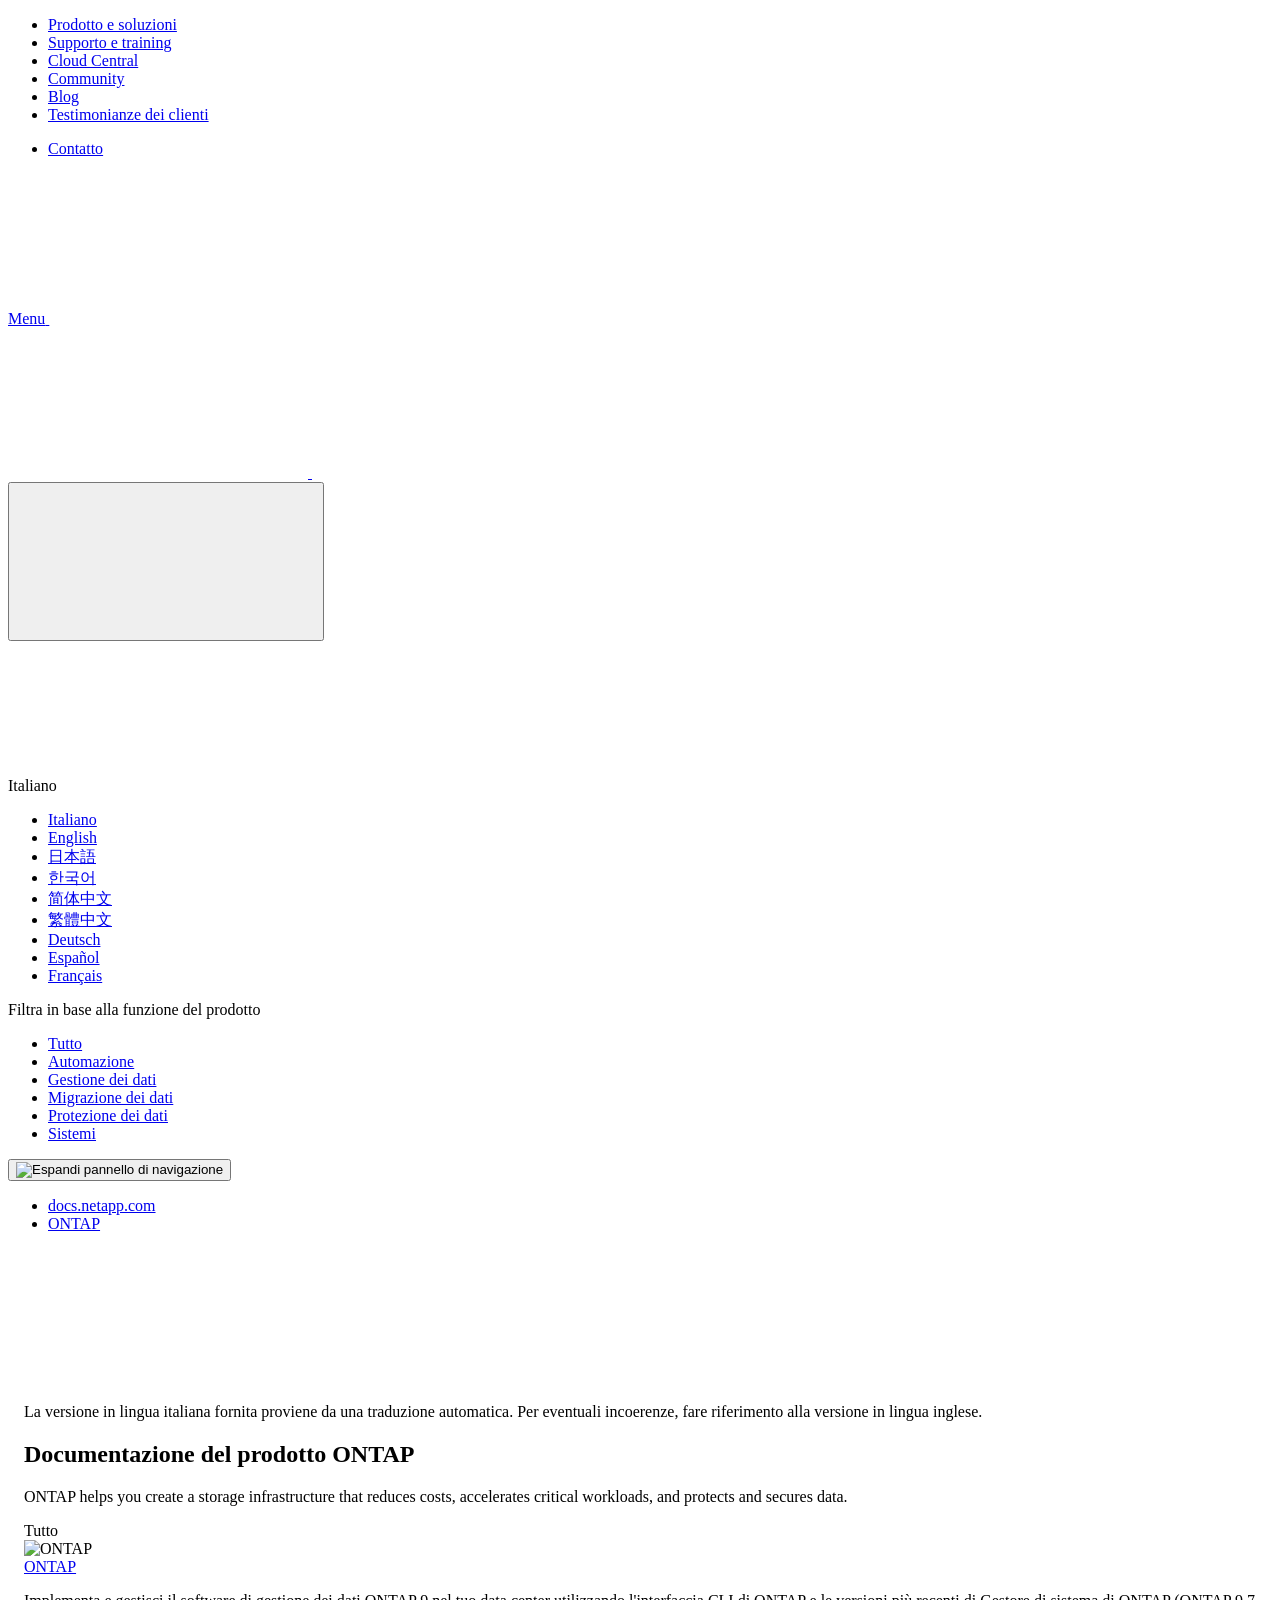
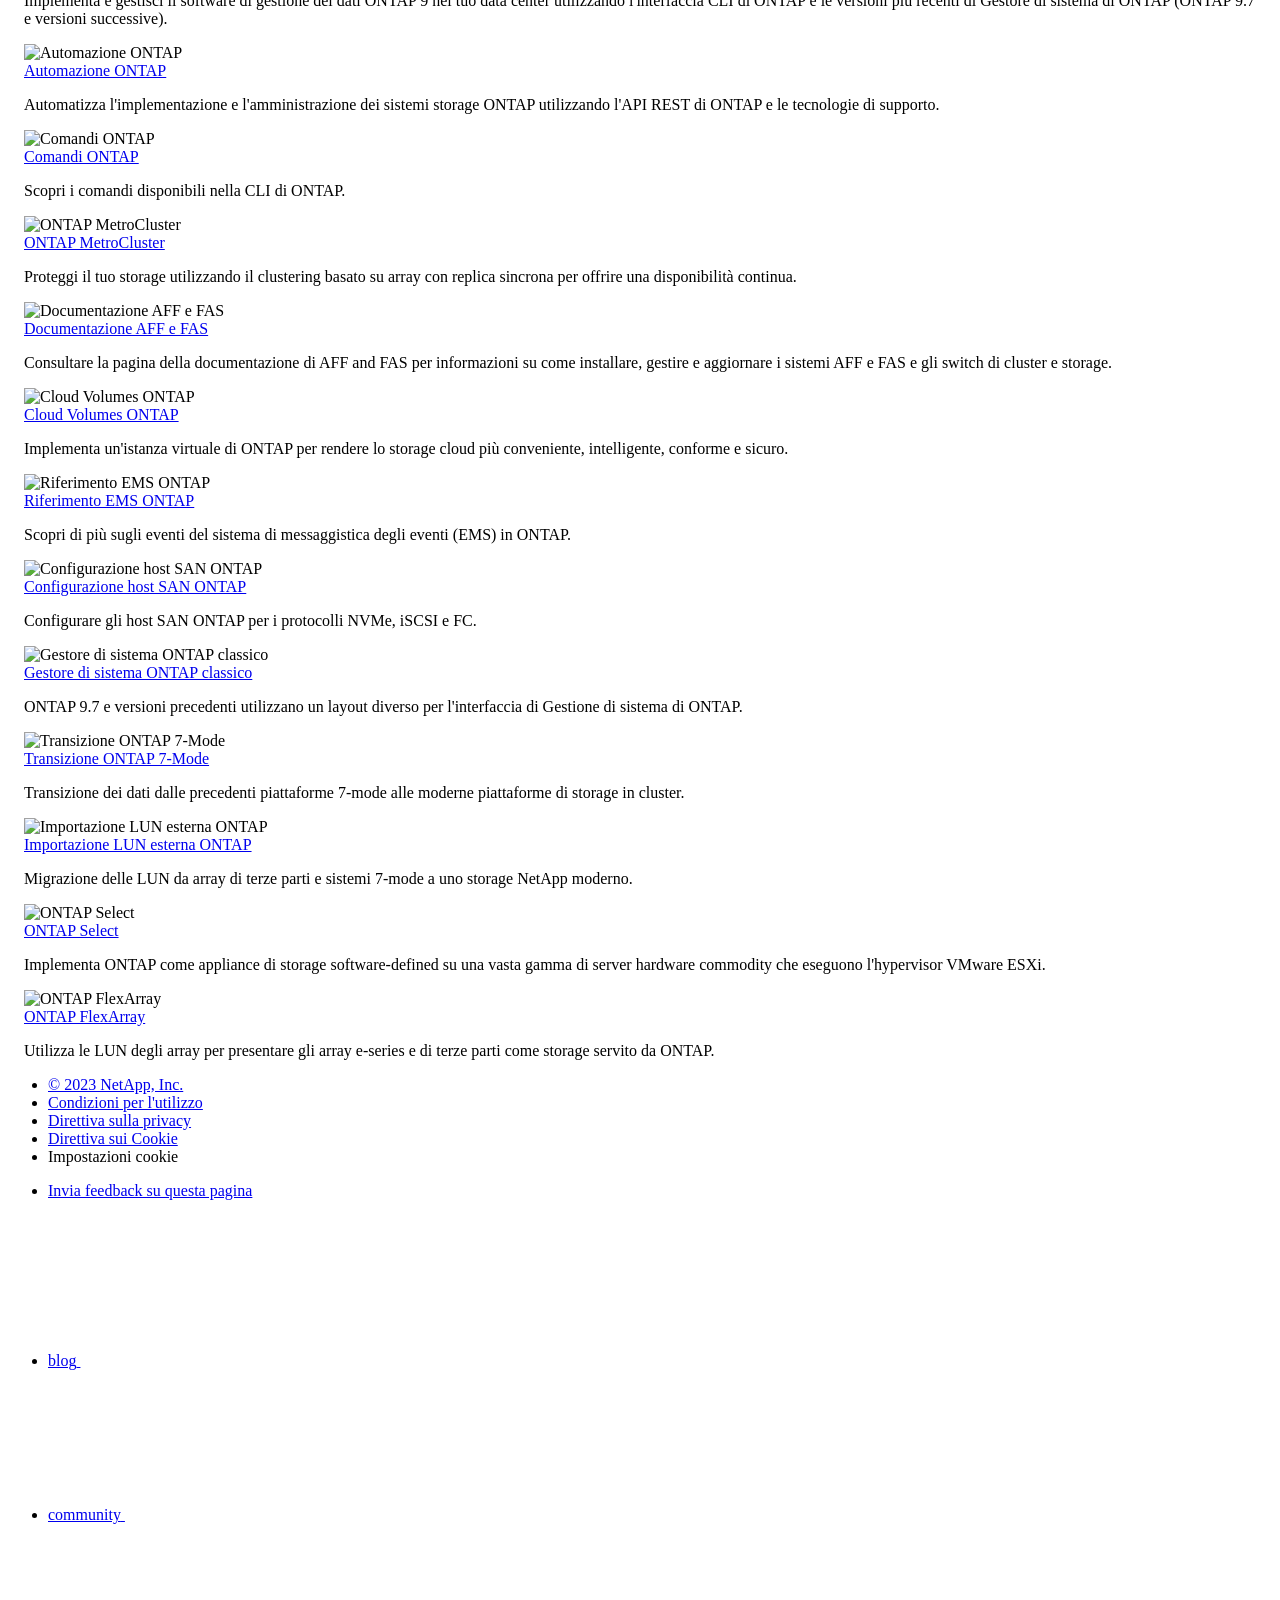
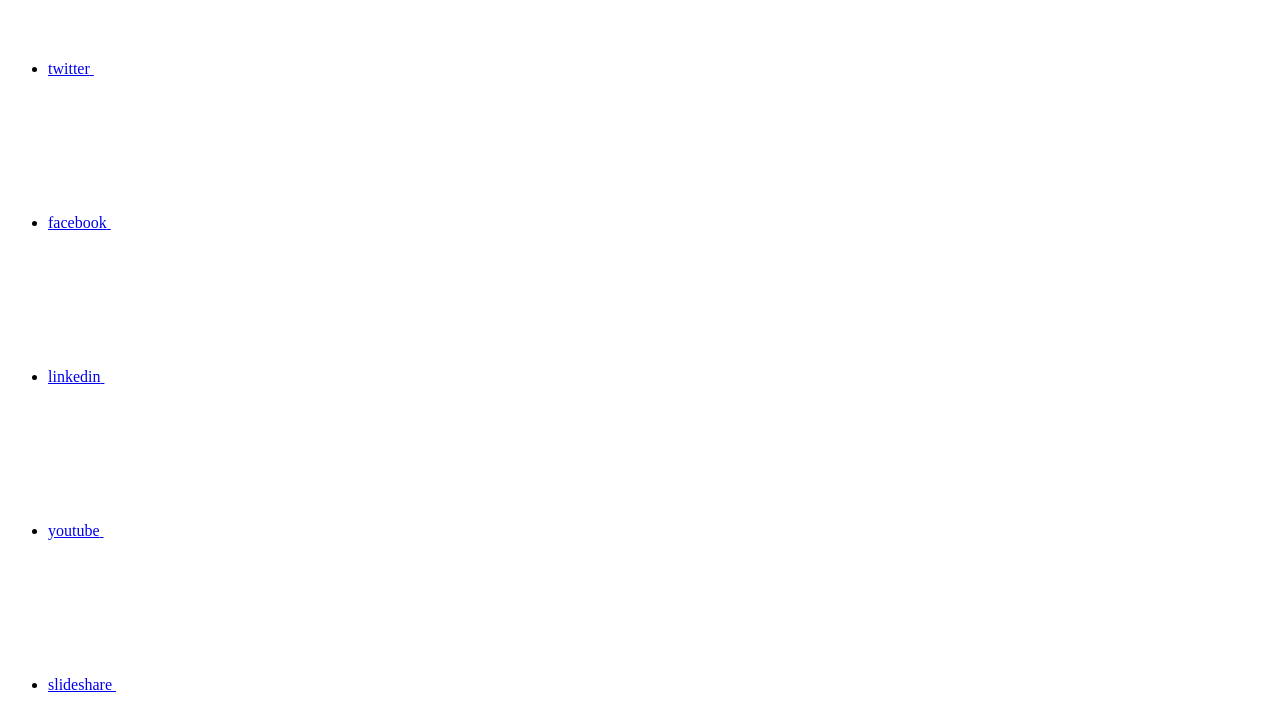
==== index.html @ 5f28cb70 "Deploying to gh-pages from  @ a21752ec2f2bb378ab0547759b6b0096c222dde5 🚀" ====
<!DOCTYPE html>
<html lang="it">
  <head class="at-element-marker">
  <title>Documentazione del prodotto ONTAP</title>
  <meta charset="utf-8">
  <meta http-equiv="x-ua-compatible" content="ie=edge,chrome=1">
  <meta http-equiv="language" content="en">
  <meta name="viewport" content="width=device-width, initial-scale=1">
  <meta property="og:title" content="Documentazione del prodotto ONTAP" />
	<meta property="og:type" content="website" />
	<meta property="og:url" content="https://docs.netapp.com/it-it/ontap-family/index.html" />
	<meta property="og:description" content="ONTAP ti aiuta a creare un"infrastruttura storage che riduca i costi, acceleri i carichi di lavoro critici e proteggi e proteggi i dati." />
  <meta property="og:image" content="https://docs.netapp.com/it-it/ontap-family/images/logo-tophat-social.png" />
  <meta property="og:image:alt" content="NetApp Logo" />
  <meta name="format-detection" content="telephone=no">
  <meta http-equiv="Content-Type" content="text/html; charset=utf-8">
  <meta http-equiv="encoding" content="utf-8">
  <meta http-equiv="nss-type" content="Product Documentation"/>
  <meta http-equiv="nss-subtype" content="User Guide"/><meta name="description" content="ONTAP ti aiuta a creare un"infrastruttura storage che riduca i costi, acceleri i carichi di lavoro critici e proteggi e proteggi i dati.">
  <meta name="keywords" content=" "><!-- Icons -->
  <link rel="icon" href="/it-it/ontap-family/images/favicon.ico" type="image/x-icon">

  <!-- RSS Feed --><!-- CSS Definitions: NetApp CSS should be defined after generic css -->

  <!-- Elastic Search -->
  <link rel="stylesheet" href="//cdn.jsdelivr.net/searchkit/0.10.0/theme.css">

  <!-- Combined CSS -->
  <link rel="stylesheet" type="text/css" href="/it-it/ontap-family/css/netappdocs.css">

  
  <link rel="stylesheet" href="/it-it/ontap-family/css/landing-page.css" type="text/css">
  <link rel="stylesheet" href="/it-it/ontap-family/css/tabbed-blocks.css" type="text/css">
  <!-- Canonical url -->
  <link rel="canonical" href="https://docs.netapp.com/it-it/ontap-family/" />
  <link rel="alternate" hreflang="x-default" href="https://docs.netapp.com/us-en/ontap-family/" />
  <link rel="alternate" hreflang="it" href="https://docs.netapp.com/it-it/ontap-family/" />
  <link rel="alternate" hreflang="en" href="https://docs.netapp.com/us-en/ontap-family/" />
  <link rel="alternate" hreflang="ja" href="https://docs.netapp.com/ja-jp/ontap-family/" />
  <link rel="alternate" hreflang="ko" href="https://docs.netapp.com/ko-kr/ontap-family/" />
  <link rel="alternate" hreflang="zh-Hans" href="https://docs.netapp.com/zh-cn/ontap-family/" />
  <link rel="alternate" hreflang="zh-Hant" href="https://docs.netapp.com/zh-tw/ontap-family/" />
  <link rel="alternate" hreflang="de" href="https://docs.netapp.com/de-de/ontap-family/" />
  <link rel="alternate" hreflang="es" href="https://docs.netapp.com/es-es/ontap-family/" />
  <link rel="alternate" hreflang="fr" href="https://docs.netapp.com/fr-fr/ontap-family/" />
  <!-- Top level site integrations --><script>
    function addAdobeLaunch(adobeId) {
      var head = document.getElementsByTagName('head')[0];
      var adobe = document.createElement("script");
      adobe.type = "text/plain";
      adobe.className = "optanon-category-C0002";
      adobe.src = "//assets.adobedtm.com/60287eadf1ee/c284da483c83/"+adobeId+".min.js";
      head.appendChild(adobe);
    }

    function addGoogleAnalytics(gtagId) {
      var google = document.createElement("script");
      google.type = "text/plain";
      google.className = "optanon-category-C0002";
      google.src = "https://www.googletagmanager.com/gtag/js?id="+gtagId;
      var head = document.getElementsByTagName('head')[0];
      head.appendChild(google);

      window.dataLayer = window.dataLayer || [];
      function gtag(){dataLayer.push(arguments);}
      gtag('js', new Date());
      gtag('config', gtagId);
    }

    function addConsent(consentId) {
      var head = document.getElementsByTagName('head')[0];
      var onetrustConsent = document.createElement("script");
      onetrustConsent.type = "text/javascript";
      onetrustConsent.src = "https://cdn.cookielaw.org/consent/"+consentId+"/OtAutoBlock.js";
      head.appendChild(onetrustConsent);

      var onetrustScript = document.createElement("script");
      onetrustScript.type = "text/javascript";
      onetrustScript.src = "https://cdn.cookielaw.org/scripttemplates/otSDKStub.js";
      onetrustScript.charset = "UTF-8";
      onetrustScript.dataset.documentLanguage = "true";
      onetrustScript.dataset.domainScript = consentId;
      head.appendChild(onetrustScript);
    }addConsent("72570c5c-fe30-465f-b0e0-b77f7fb4ae34");
    addAdobeLaunch("launch-e9ff3acac59f");
    addGoogleAnalytics("UA-81697994-3");function OptanonWrapper() { }
  </script>
  <script src="https://cdnjs.cloudflare.com/ajax/libs/jquery/2.1.4/jquery.min.js"></script>
  <script src="https://cdnjs.cloudflare.com/ajax/libs/jquery-cookie/1.4.1/jquery.cookie.min.js"></script>

  <!-- Used for Product Family Page Sidebar Visibility --><link rel="stylesheet" href='/it-it/ontap-family/css/product-family.css' type="text/css">
  <script src='/it-it/ontap-family/js/product-family.js'></script><!-- Used to import Promise for IE. Required for SearchKit -->
  <script src="https://cdnjs.cloudflare.com/ajax/libs/bluebird/3.3.5/bluebird.min.js"></script><script src='/it-it/ontap-family/js/na-search.js'></script><script src='/it-it/ontap-family/js/na-pagenav.js'></script><script src='/it-it/ontap-family/js/na-utility.js'></script>
 <!--  
  <link rel='stylesheet' href='/it-it/ontap-family/css/prism.css' type='text/css'>
  <link rel='stylesheet' href='/it-it/ontap-family/css/prism-netapp.css' type='text/css'>
 -->

  <!-- <script src='/it-it/ontap-family/js/na-utility.js'></script> -->
  <script src='/it-it/ontap-family/js/clouddocs.js'></script>
  <script src='/it-it/ontap-family/js/jquery.navgoco.min.js'></script>
  <script src="https://maxcdn.bootstrapcdn.com/bootstrap/3.3.7/js/bootstrap.min.js" integrity="sha384-Tc5IQib027qvyjSMfHjOMaLkfuWVxZxUPnCJA7l2mCWNIpG9mGCD8wGNIcPD7Txa" crossorigin="anonymous"></script>
  <!-- <script src='/it-it/ontap-family/js/toc.js'></script> -->
  <!-- <script src='/it-it/ontap-family/js/customscripts.js'></script> --><script>
      $(document).ready(function() {
          
          var collapseOnInit = true;
          

          var navSettings = {
              "caretHtml": '',
              "accordion": collapseOnInit,
              "openClass": 'active', // open
              "save": false, // leave false or nav highlighting doesn't work right
              "cookie": {
                  "name": 'navgoco',
                  "expires": false,
                  "path": '/'
              },
              "slide": {
                  "duration": 400,
                  "easing": 'swing'
              }
          };

          // Initialize navgoco with default options
          $("#mysidebar").navgoco(navSettings);
          

          $("#collapseAll").click(function(e) {
              e.preventDefault();
              $("#mysidebar").navgoco('toggle', false);
          });

          $("#expandAll").click(function(e) {
              e.preventDefault();
              $("#mysidebar").navgoco('toggle', true);
          });

          $(".sidebar-nav-container").on("scroll", function() {
            $.cookie("sidebarScroll", $(".sidebar-nav-container").scrollTop(), {
              path    : "/it-it/ontap-family"  
            });
          });
          $(function() {
            if ($.cookie("sidebarScroll")) {
              $(".sidebar-nav-container").scrollTop($.cookie("sidebarScroll"));
            }
          });

      });

  </script>
  <script>
      $(document).ready(function() {
          $("#tg-sb-link").click(function() {
              $("#tg-sb-sidebar").toggle();
              $("#tg-sb-content").toggleClass('col-md-9');
              $("#tg-sb-content").toggleClass('col-md-12');
              $("#tg-sb-icon").toggleClass('fa-toggle-on');
              $("#tg-sb-icon").toggleClass('fa-toggle-off');
          });
      });
  </script>
  <script src='/it-it/ontap-family/js/custom-dropdown.js'></script>
  <script src='/it-it/ontap-family/js/FileSaver.min.js'></script>
  <script src='/it-it/ontap-family/js/jszip-utils.min.js'></script>
  <script src='/it-it/ontap-family/js/jszip.min.js'></script>
  <!-- <script src='/it-it/ontap-family/js/pdf-ux.js'></script> -->
</head>


  <body class role="document" data-flavor="">
    <div id="page" class="n-off-canvas-menu">
      <div class="n-off-canvas-menu__menu"><!--TODO: Add offcanvas code --></div>
      <div class="n-off-canvas-menu__content-wrap">
        <header class="site-header" id="banner">
  
  <!-- Start Page Toolbar -->
  
  
  <!-- Start top_hat -->
  <div class="n-top-hat">
    <div class="n-container">
      <div class="n-top-hat__cross-property-nav">
        <ul class="n-top-hat__list">
          <li class="n-top-hat__list-item">
            <a href="https://www.netapp.com/products-a-z/" class="n-top-hat__link">Prodotto e soluzioni</a>
          </li>
          <li class="n-top-hat__list-item">
            <a href="https://www.netapp.com/support-and-training/netapp-university/" class="n-top-hat__link">Supporto e training</a>
          </li>
          <li class="n-top-hat__list-item">
            <a href="https://cloud.netapp.com" class="n-top-hat__link">Cloud Central</a>
          </li>
          <li class="n-top-hat__list-item">
            <a href="https://community.netapp.com/" class="n-top-hat__link">Community</a>
          </li>
          <li class="n-top-hat__list-item">
            <a href="https://blog.netapp.com/" class="n-top-hat__link">Blog</a>
          </li>
          <li class="n-top-hat__list-item">
            <a href="https://customers.netapp.com/en/" class="n-top-hat__link">Testimonianze dei clienti</a>
          </li>
        </ul>
      </div>
      <div class="n-top-hat__utils">
        <ul class="n-top-hat__list">
          <li class="n-top-hat__list-item">
            <a href="https://www.netapp.com/company/contact-us/" target="_self" class="n-top-hat__link" data-ntap-ui="contact-us">Contatto</a>
          </li>
        </ul>
      </div>
    </div>
  </div>
  <!-- End top_hat -->

  <!-- Start property bar -->
  <style>
    .n-property-navigation-bar__menus--desktop-experience .n-menu--mega__default-content__heading span {
    color: #34B0FF;
    }
  </style>
  <div class="n-property-bar " data-ntap-ui="sticky-nav">
    <div class="n-property-bar__inner-wrap">
      <div class="n-property-bar__menu-toggle">
        <a href="#" class="n-property-bar__menu-toggle-link">
          <span class="n-property-bar__menu-toggle-text">Menu</span>
          <svg class="n-icon-bars n-property-bar__menu-toggle-icon" aria-labelledby="title">
            <title>bars</title>
            <use xlink:href="/it-it/ontap-family/images/sprite.svg#bars"></use>
          </svg>
        </a>
      </div>
      <div class="n-property-bar__property-mark ">
        <a href="https://www.netapp.com" class="n-property-bar__property-link">
          <div class="n-property-bar__logo">
            <svg class="n-icon-netapp-mark n-icon-netapp-mark n-property-bar__netapp-mark-icon" aria-labelledby="title">
              <title>netapp-mark</title>
              <use xlink:href="/it-it/ontap-family/images/sprite.svg#netapp-mark"></use>
            </svg>
            <svg class="n-icon-netapp-logo n-property-bar__logo-svg" aria-labelledby="title">
              <title>netapp-logo</title>
              <use xlink:href="/it-it/ontap-family/images/sprite.svg#netapp-logo"></use>
            </svg>
          </div>
        </a>
      </div>

      
      
      
      <div class="search-property-bar">
        <div id="search-demo-container" class="searchbox n-property-bar__search">
          <div id="react-search" 
          data-search-html="/it-it/ontap-family/search.html"
          data-type="widget" 
          data-placeholder="Esplora la documentazione"
          data-no-results-found="Nessun risultato per {query}"
          data-did-you-mean="Cerca {suggestion}."
          data-no-results-found-did-you-mean="Nessun risultato per {query}. Intendi {suggestion}?"
          data-results-found="{hitCount} risultati trovati"
          data-error-message="Si è verificato un problema durante il recupero dei risultati. Riprova."
          data-error-reset="Reimposta ricerca"
          data-sk-es-pf-indexes=""
          data-flavor=""></div>
          <button class="n-property-bar__search-toggle-button" type="button">
            <svg class="n-icon-search n-property-bar__search-toggle-button-icon" aria-labelledby="title">
              <title>search</title>
              <use xmlns:xlink="http://www.w3.org/1999/xlink" xlink:href="/it-it/ontap-family/images/sprite.svg#search"></use>
            </svg>
          </button>
        </div>
      </div>
      
    </div>
  </div>
  <div class="n-property-bar__toolbar">
    <!-- Start Language Selector --><div id="language-dropdown" class="custom-dropdown custom-dropdown-lang">
      <div class="custom-dropdown-select custom-dropdown-select-lang">
      <span class="lang-name">Italiano</span>
          <svg class="n-globe__icon" aria-labelledby="title">
            <title>globe</title>
            <use xmlns:xlink="http://www.w3.org/1999/xlink" xlink:href="/it-it/ontap-family/images/sprite.svg#globe"></use>
          </svg>
        </button>
      </div>

      <ul class="custom-dropdown-menu"><li>
          <a href="https://docs.netapp.com/it-it/ontap-family/index.html" target="_self"><span translate="no" class="notranslate">Italiano</span></a>
        </li><li>
          <a href="https://docs.netapp.com/us-en/ontap-family/index.html" target="_self"><span translate="no" class="notranslate">English</span></a>
        </li><li>
          <a href="https://docs.netapp.com/ja-jp/ontap-family/index.html" target="_self"><span translate="no" class="notranslate">日本語</span></a>
        </li><li>
          <a href="https://docs.netapp.com/ko-kr/ontap-family/index.html" target="_self"><span translate="no" class="notranslate">한국어</span></a>
        </li><li>
          <a href="https://docs.netapp.com/zh-cn/ontap-family/index.html" target="_self"><span translate="no" class="notranslate">简体中文</span></a>
        </li><li>
          <a href="https://docs.netapp.com/zh-tw/ontap-family/index.html" target="_self"><span translate="no" class="notranslate">繁體中文</span></a>
        </li><li>
          <a href="https://docs.netapp.com/de-de/ontap-family/index.html" target="_self"><span translate="no" class="notranslate">Deutsch</span></a>
        </li><li>
          <a href="https://docs.netapp.com/es-es/ontap-family/index.html" target="_self"><span translate="no" class="notranslate">Español</span></a>
        </li><li>
          <a href="https://docs.netapp.com/fr-fr/ontap-family/index.html" target="_self"><span translate="no" class="notranslate">Français</span></a>
        </li></ul>
    </div>
    <!-- End Language Selector -->

    <div class="n-property-bar__cta"></div>
  </div>
  <!-- End property bar -->
</header>


        <main id="n-main-content" class="n-main-content">
          <div class="ie-main product-family"><div class="col-md-3">
    <div class="product-family-linkheading">Filtra in base alla funzione del prodotto</div>
    <ul id="product-family-links"><li class="active"><a href="#" class="product-family-space" data-tags="all,tag_data_management,tag_automation,tag_systems,tag_data_protection,tag_data_migration">Tutto</a></li><li><a href="#" class="product-family-space" data-tags="tag_automation">Automazione</a></li><li><a href="#" class="product-family-space" data-tags="tag_data_management">Gestione dei dati</a></li><li><a href="#" class="product-family-space" data-tags="tag_data_migration">Migrazione dei dati</a></li><li><a href="#" class="product-family-space" data-tags="tag_data_protection">Protezione dei dati</a></li><li><a href="#" class="product-family-space" data-tags="tag_systems">Sistemi</a></li></ul>
</div>
<div class="tile-container">
        <article class="page-content">
            <div class="ie-utility">
  <button id="btn-sidebar-expand" onclick="showSidebar()"><img src="/it-it/ontap-family/images/expand.png" alt="Espandi pannello di navigazione"></button>
  <div class="ie-menu">
    <div class="n-breadcrumb">
      <ul class="n-breadcrumb__list">
        <li class="n-breadcrumb__list-item">
          <a href="https://docs.netapp.com">docs.netapp.com</a>
        </li>
        

        

        <li class="n-breadcrumb__list-item">
          <a href="/it-it/ontap-family/">ONTAP</a>
        </li>

      </ul>
    </div>
    <div style="clear: both"></div><!-- Main needs to have height -->
  </div>
</div>

            <div class="n-band n-band--docs n-band--belted">
                <div class="n-container" style="margin: 0 auto; padding: 0 16px;">
                    <div class="n-row">                      
                        <div class="n-col-sm-12"><div class="ie-nmt-disclaimer">
                              <span>
                                <div class="ie-nmt-disclaimer-container">
                                  <div class="ie-nmt-disclaimer-icon">
                                    <svg class="luci-icon" aria-hidden="true">
                                      <use xlink:href="/it-it/ontap-family/images/sprite.svg#circle-info">
                                    </svg>
                                  </div>
                                  <div class="ie-nmt-disclaimer-content">
                                    <span> La versione in lingua italiana fornita proviene da una traduzione automatica. Per eventuali incoerenze, fare riferimento alla versione in lingua inglese. </span>
                                  </div>
                                  <div style="clear:both;"></div>
                                </div>
                              </span>
                            </div><div class="n-doc__component-detail-heading-wrap">
                                <h1 class="n-doc__component-detail-heading">Documentazione del prodotto ONTAP</h1>
                            </div><section class="n-band__section">
                                <p>ONTAP helps you create a storage infrastructure that reduces costs, accelerates critical workloads, and protects and secures data.</p>
                            </section><div class="n-band__content">
<div id="selected-sidelink"><span>Tutto</span></div>
    <div class="n-layout-flex product-family-tile-container" data-ntap-layout="4"><div class="n-feature-block n-feature-block__align--center n-layout-flex__item ie-feature-block product-family-tile"
            data-tags="all, tag_data_management, tag_data_protection">
            <div class="n-feature-block__content">
                <div class="ie-feature-block__header">
                    <div class="ie-feature-block__image product-family-tile-icon"><img src="./media/icon-onprem.png" alt="ONTAP"></div>
                </div>
                <div class="ie-feature-block__section">
                    <a class="ie-feature-block__link product-family-tile-title"
                        href='https://docs.netapp.com/us-en/ontap/index.html'>ONTAP</a>
                    <p class="ie-feature-block__summary product-family-tile-summary">Implementa e gestisci il software di gestione dei dati ONTAP 9 nel tuo data center utilizzando l'interfaccia CLI di ONTAP e le versioni più recenti di Gestore di sistema di ONTAP (ONTAP 9.7 e versioni successive).</p>
                </div>
            </div>
        </div><div class="n-feature-block n-feature-block__align--center n-layout-flex__item ie-feature-block product-family-tile"
            data-tags="all, tag_automation, tag_data_management">
            <div class="n-feature-block__content">
                <div class="ie-feature-block__header">
                    <div class="ie-feature-block__image product-family-tile-icon"><img src="./media/icon-api.png" alt="Automazione ONTAP"></div>
                </div>
                <div class="ie-feature-block__section">
                    <a class="ie-feature-block__link product-family-tile-title"
                        href='https://docs.netapp.com/us-en/ontap-automation/index.html'>Automazione ONTAP</a>
                    <p class="ie-feature-block__summary product-family-tile-summary">Automatizza l'implementazione e l'amministrazione dei sistemi storage ONTAP utilizzando l'API REST di ONTAP e le tecnologie di supporto.</p>
                </div>
            </div>
        </div><div class="n-feature-block n-feature-block__align--center n-layout-flex__item ie-feature-block product-family-tile"
            data-tags="all, tag_data_management">
            <div class="n-feature-block__content">
                <div class="ie-feature-block__header">
                    <div class="ie-feature-block__image product-family-tile-icon"><img src="./media/cli.png" alt="Comandi ONTAP"></div>
                </div>
                <div class="ie-feature-block__section">
                    <a class="ie-feature-block__link product-family-tile-title"
                        href='https://docs.netapp.com/us-en/ontap-cli-9131/'>Comandi ONTAP</a>
                    <p class="ie-feature-block__summary product-family-tile-summary">Scopri i comandi disponibili nella CLI di ONTAP.</p>
                </div>
            </div>
        </div><div class="n-feature-block n-feature-block__align--center n-layout-flex__item ie-feature-block product-family-tile"
            data-tags="all, tag_data_protection">
            <div class="n-feature-block__content">
                <div class="ie-feature-block__header">
                    <div class="ie-feature-block__image product-family-tile-icon"><img src="./media/metrocluster.png" alt="ONTAP MetroCluster"></div>
                </div>
                <div class="ie-feature-block__section">
                    <a class="ie-feature-block__link product-family-tile-title"
                        href='https://docs.netapp.com/us-en/ontap-metrocluster/'>ONTAP MetroCluster</a>
                    <p class="ie-feature-block__summary product-family-tile-summary">Proteggi il tuo storage utilizzando il clustering basato su array con replica sincrona per offrire una disponibilità continua.</p>
                </div>
            </div>
        </div><div class="n-feature-block n-feature-block__align--center n-layout-flex__item ie-feature-block product-family-tile"
            data-tags="all, tag_systems">
            <div class="n-feature-block__content">
                <div class="ie-feature-block__header">
                    <div class="ie-feature-block__image product-family-tile-icon"><img src="./media/groups_line.png" alt="Documentazione AFF e FAS"></div>
                </div>
                <div class="ie-feature-block__section">
                    <a class="ie-feature-block__link product-family-tile-title"
                        href='https://docs.netapp.com/us-en/ontap-systems-family/'>Documentazione AFF e FAS</a>
                    <p class="ie-feature-block__summary product-family-tile-summary">Consultare la pagina della documentazione di AFF and FAS per informazioni su come installare, gestire e aggiornare i sistemi AFF e FAS e gli switch di cluster e storage.</p>
                </div>
            </div>
        </div><div class="n-feature-block n-feature-block__align--center n-layout-flex__item ie-feature-block product-family-tile"
            data-tags="all, tag_data_management, tag_data_protection">
            <div class="n-feature-block__content">
                <div class="ie-feature-block__header">
                    <div class="ie-feature-block__image product-family-tile-icon"><img src="./media/icon-cvo.png" alt="Cloud Volumes ONTAP"></div>
                </div>
                <div class="ie-feature-block__section">
                    <a class="ie-feature-block__link product-family-tile-title"
                        href='https://docs.netapp.com/us-en/cloud-manager-cloud-volumes-ontap/index.html'>Cloud Volumes ONTAP</a>
                    <p class="ie-feature-block__summary product-family-tile-summary">Implementa un'istanza virtuale di ONTAP per rendere lo storage cloud più conveniente, intelligente, conforme e sicuro.</p>
                </div>
            </div>
        </div><div class="n-feature-block n-feature-block__align--center n-layout-flex__item ie-feature-block product-family-tile"
            data-tags="all, tag_data_management">
            <div class="n-feature-block__content">
                <div class="ie-feature-block__header">
                    <div class="ie-feature-block__image product-family-tile-icon"><img src="./media/cli.png" alt="Riferimento EMS ONTAP"></div>
                </div>
                <div class="ie-feature-block__section">
                    <a class="ie-feature-block__link product-family-tile-title"
                        href='https://docs.netapp.com/us-en/ontap-ems-9131/'>Riferimento EMS ONTAP</a>
                    <p class="ie-feature-block__summary product-family-tile-summary">Scopri di più sugli eventi del sistema di messaggistica degli eventi (EMS) in ONTAP.</p>
                </div>
            </div>
        </div><div class="n-feature-block n-feature-block__align--center n-layout-flex__item ie-feature-block product-family-tile"
            data-tags="all, tag_data_management">
            <div class="n-feature-block__content">
                <div class="ie-feature-block__header">
                    <div class="ie-feature-block__image product-family-tile-icon"><img src="./media/server.png" alt="Configurazione host SAN ONTAP"></div>
                </div>
                <div class="ie-feature-block__section">
                    <a class="ie-feature-block__link product-family-tile-title"
                        href='https://docs.netapp.com/us-en/ontap-sanhost/'>Configurazione host SAN ONTAP</a>
                    <p class="ie-feature-block__summary product-family-tile-summary">Configurare gli host SAN ONTAP per i protocolli NVMe, iSCSI e FC.</p>
                </div>
            </div>
        </div><div class="n-feature-block n-feature-block__align--center n-layout-flex__item ie-feature-block product-family-tile"
            data-tags="all, tag_data_management">
            <div class="n-feature-block__content">
                <div class="ie-feature-block__header">
                    <div class="ie-feature-block__image product-family-tile-icon"><img src="./media/config_line.png" alt="Gestore di sistema ONTAP classico"></div>
                </div>
                <div class="ie-feature-block__section">
                    <a class="ie-feature-block__link product-family-tile-title"
                        href='https://docs.netapp.com/us-en/ontap-sm-classic/index.html'>Gestore di sistema ONTAP classico</a>
                    <p class="ie-feature-block__summary product-family-tile-summary">ONTAP 9.7 e versioni precedenti utilizzano un layout diverso per l'interfaccia di Gestione di sistema di ONTAP.</p>
                </div>
            </div>
        </div><div class="n-feature-block n-feature-block__align--center n-layout-flex__item ie-feature-block product-family-tile"
            data-tags="all, tag_data_migration">
            <div class="n-feature-block__content">
                <div class="ie-feature-block__header">
                    <div class="ie-feature-block__image product-family-tile-icon"><img src="./media/transition-tools.png" alt="Transizione ONTAP 7-Mode"></div>
                </div>
                <div class="ie-feature-block__section">
                    <a class="ie-feature-block__link product-family-tile-title"
                        href='https://docs.netapp.com/us-en/ontap-7mode-transition/'>Transizione ONTAP 7-Mode</a>
                    <p class="ie-feature-block__summary product-family-tile-summary">Transizione dei dati dalle precedenti piattaforme 7-mode alle moderne piattaforme di storage in cluster.</p>
                </div>
            </div>
        </div><div class="n-feature-block n-feature-block__align--center n-layout-flex__item ie-feature-block product-family-tile"
            data-tags="all, tag_data_migration">
            <div class="n-feature-block__content">
                <div class="ie-feature-block__header">
                    <div class="ie-feature-block__image product-family-tile-icon"><img src="./media/transition-tools.png" alt="Importazione LUN esterna ONTAP"></div>
                </div>
                <div class="ie-feature-block__section">
                    <a class="ie-feature-block__link product-family-tile-title"
                        href='https://docs.netapp.com/us-en/ontap-fli/'>Importazione LUN esterna ONTAP</a>
                    <p class="ie-feature-block__summary product-family-tile-summary">Migrazione delle LUN da array di terze parti e sistemi 7-mode a uno storage NetApp moderno.</p>
                </div>
            </div>
        </div><div class="n-feature-block n-feature-block__align--center n-layout-flex__item ie-feature-block product-family-tile"
            data-tags="all, tag_data_management, tag_data_protection">
            <div class="n-feature-block__content">
                <div class="ie-feature-block__header">
                    <div class="ie-feature-block__image product-family-tile-icon"><img src="./media/server.png" alt="ONTAP Select"></div>
                </div>
                <div class="ie-feature-block__section">
                    <a class="ie-feature-block__link product-family-tile-title"
                        href='https://docs.netapp.com/us-en/ontap-select/'>ONTAP Select</a>
                    <p class="ie-feature-block__summary product-family-tile-summary">Implementa ONTAP come appliance di storage software-defined su una vasta gamma di server hardware commodity che eseguono l'hypervisor VMware ESXi.</p>
                </div>
            </div>
        </div><div class="n-feature-block n-feature-block__align--center n-layout-flex__item ie-feature-block product-family-tile"
            data-tags="all, tag_data_management">
            <div class="n-feature-block__content">
                <div class="ie-feature-block__header">
                    <div class="ie-feature-block__image product-family-tile-icon"><img src="./media/cli.png" alt="ONTAP FlexArray"></div>
                </div>
                <div class="ie-feature-block__section">
                    <a class="ie-feature-block__link product-family-tile-title"
                        href='https://docs.netapp.com/us-en/ontap-flexarray/'>ONTAP FlexArray</a>
                    <p class="ie-feature-block__summary product-family-tile-summary">Utilizza le LUN degli array per presentare gli array e-series e di terze parti come storage servito da ONTAP.</p>
                </div>
            </div>
        </div></div>
</div>
</div>
                    </div>
                </div>
            </div>
        </article>
    </div>
    <div class="page-nav-toolbar"></div>
    <div style="clear:both"></div>
</div>
        </main>

        <footer class="n-footer">
  <div class="n-footer__bottom">
    <div class="n-container">
      <div class="n-footer__bottom-left">
        <div class="n-footer__copyright">
          <ul class="n-footer__copyright-list">
            <li class="n-footer__copyright-link">
              <a href="https://www.netapp.com/company/legal/copyright/">© 2023 NetApp, Inc.</a>
            </li>
            <li class="n-footer__copyright-link">
              <a href="https://www.netapp.com/company/legal/terms-of-use/">Condizioni per l'utilizzo</a>
            </li>
            <li class="n-footer__copyright-link">
              <a href="https://www.netapp.com/company/legal/privacy-policy/">Direttiva sulla privacy</a>
            </li>
            <li class="n-footer__copyright-link">
              <a href="https://www.netapp.com/company/legal/cookie-policy/">Direttiva sui Cookie</a>
            </li>
            <li class="n-footer__copyright-link">
              <a class="ot-sdk-show-settings">Impostazioni cookie</a>
            </li>
          </ul>
        </div>
      </div>
      <div class="n-footer__bottom-right">
        <div class="n-footer__copyright">
          <ul class="n-footer__copyright-list">
            <li class="n-footer__copyright-link">
              <a target="_self" href="javascript:netapp_mailto()">Invia feedback su questa pagina</a>
            </li>
          </ul>
        </div>
        <div class="n-footer__social-links">
          <ul class="n-footer__social-link-list">
            <li class="n-footer__social-link-list-item">
              <a class="n-footer__social-link" data-ntap-social="follow-blog" href="https://blog.netapp.com"
                target="_blank" title="blog" alt="blog">
                <span class="n-footer__social-link-text">blog</span>
                <svg class="n-icon-blog n-footer__social-link-icon" aria-labelledby="title">
                  <title>blog@</title>
                  <use xmlns:xlink="http://www.w3.org/1999/xlink"
                    xlink:href="/it-it/ontap-family/images/sprite.svg#blog"></use>
                </svg>
              </a>
            </li>
            <li class="n-footer__social-link-list-item">
              <a class="n-footer__social-link" data-ntap-social="follow-community" href="https://community.netapp.com/"
                target="_blank" title="community" alt="community">
                <span class="n-footer__social-link-text">community</span>
                <svg class="n-icon-community n-footer__social-link-icon" aria-labelledby="title">
                  <title>community@</title>
                  <use xmlns:xlink="http://www.w3.org/1999/xlink"
                    xlink:href="/it-it/ontap-family/images/sprite.svg#comments"></use>
                </svg>
              </a>
            </li>
            <li class="n-footer__social-link-list-item">
              <a class="n-footer__social-link" data-ntap-social="follow-twitter" href="https://twitter.com/netapp"
                target="_blank" title="twitter" alt="twitter">
                <span class="n-footer__social-link-text">twitter</span>
                <svg class="n-icon-twitter n-footer__social-link-icon" aria-labelledby="title">
                  <title>twitter@</title>
                  <use xmlns:xlink="http://www.w3.org/1999/xlink"
                    xlink:href="/it-it/ontap-family/images/sprite.svg#twitter"></use>
                </svg>
              </a>
            </li>
            <li class="n-footer__social-link-list-item">
              <a class="n-footer__social-link" data-ntap-social="follow-facebook" href="https://www.facebook.com/NetApp"
                target="_blank" title="facebook" alt="facebook">
                <span class="n-footer__social-link-text">facebook</span>
                <svg class="n-icon-facebook n-footer__social-link-icon" aria-labelledby="title">
                  <title>facebook@</title>
                  <use xmlns:xlink="http://www.w3.org/1999/xlink"
                    xlink:href="/it-it/ontap-family/images/sprite.svg#facebook"></use>
                </svg>
              </a>
            </li>
            <li class="n-footer__social-link-list-item">
              <a class="n-footer__social-link" data-ntap-social="follow-linkedin"
                href="https://www.linkedin.com/company/netapp" target="_blank" title="linkedin" alt="linkedin">
                <span class="n-footer__social-link-text">linkedin</span>
                <svg class="n-icon-linkedin n-footer__social-link-icon" aria-labelledby="title">
                  <title>linkedin@</title>
                  <use xmlns:xlink="http://www.w3.org/1999/xlink"
                    xlink:href="/it-it/ontap-family/images/sprite.svg#linkedin"></use>
                </svg>
              </a>
            </li>
            <li class="n-footer__social-link-list-item">
              <a class="n-footer__social-link" data-ntap-social="follow-youtube"
                href="https://www.youtube.com/user/NetAppTV" target="_blank" title="youtube" alt="youtube">
                <span class="n-footer__social-link-text">youtube</span>
                <svg class="n-icon-youtube n-footer__social-link-icon" aria-labelledby="title">
                  <title>youtube@</title>
                  <use xmlns:xlink="http://www.w3.org/1999/xlink"
                    xlink:href="/it-it/ontap-family/images/sprite.svg#youtube"></use>
                </svg>
              </a>
            </li>
            <li class="n-footer__social-link-list-item">
              <a class="n-footer__social-link" data-ntap-social="follow-slideshare"
                href="https://www.slideshare.net/NetApp" target="_blank" title="slideshare" alt="slideshare">
                <span class="n-footer__social-link-text">slideshare</span>
                <svg class="n-icon-slideshare n-footer__social-link-icon" aria-labelledby="title">
                  <title>slideshare@</title>
                  <use xmlns:xlink="http://www.w3.org/1999/xlink"
                    xlink:href="/it-it/ontap-family/images/sprite.svg#slideshare"></use>
                </svg>
              </a>
            </li>
          </ul>
        </div>
      </div>
    </div>
  </div>
</footer>

      </div><!-- Elasticsearch JS -->
      <script type="text/javascript" src='/it-it/ontap-family/js/bundle.js'></script>

      <!-- Syntax Highlighting -->
      <script type="text/javascript" src='/it-it/ontap-family/js/prism.js'></script>
      <script type="text/javascript" src='/it-it/ontap-family/js/prism-curl.js'></script>
    </div>
    <script>
      document.body.offsetWidth=1903;
      cookieLaw = {}
      cookieLaw.euCountry = "US";
      cookieLaw.invoke = function(){return false;}
    </script>
    <script src='/it-it/ontap-family/js/tabbed-blocks.js'></script>
    <script src='/it-it/ontap-family/js/sidebar.js'></script>
  </body></html>
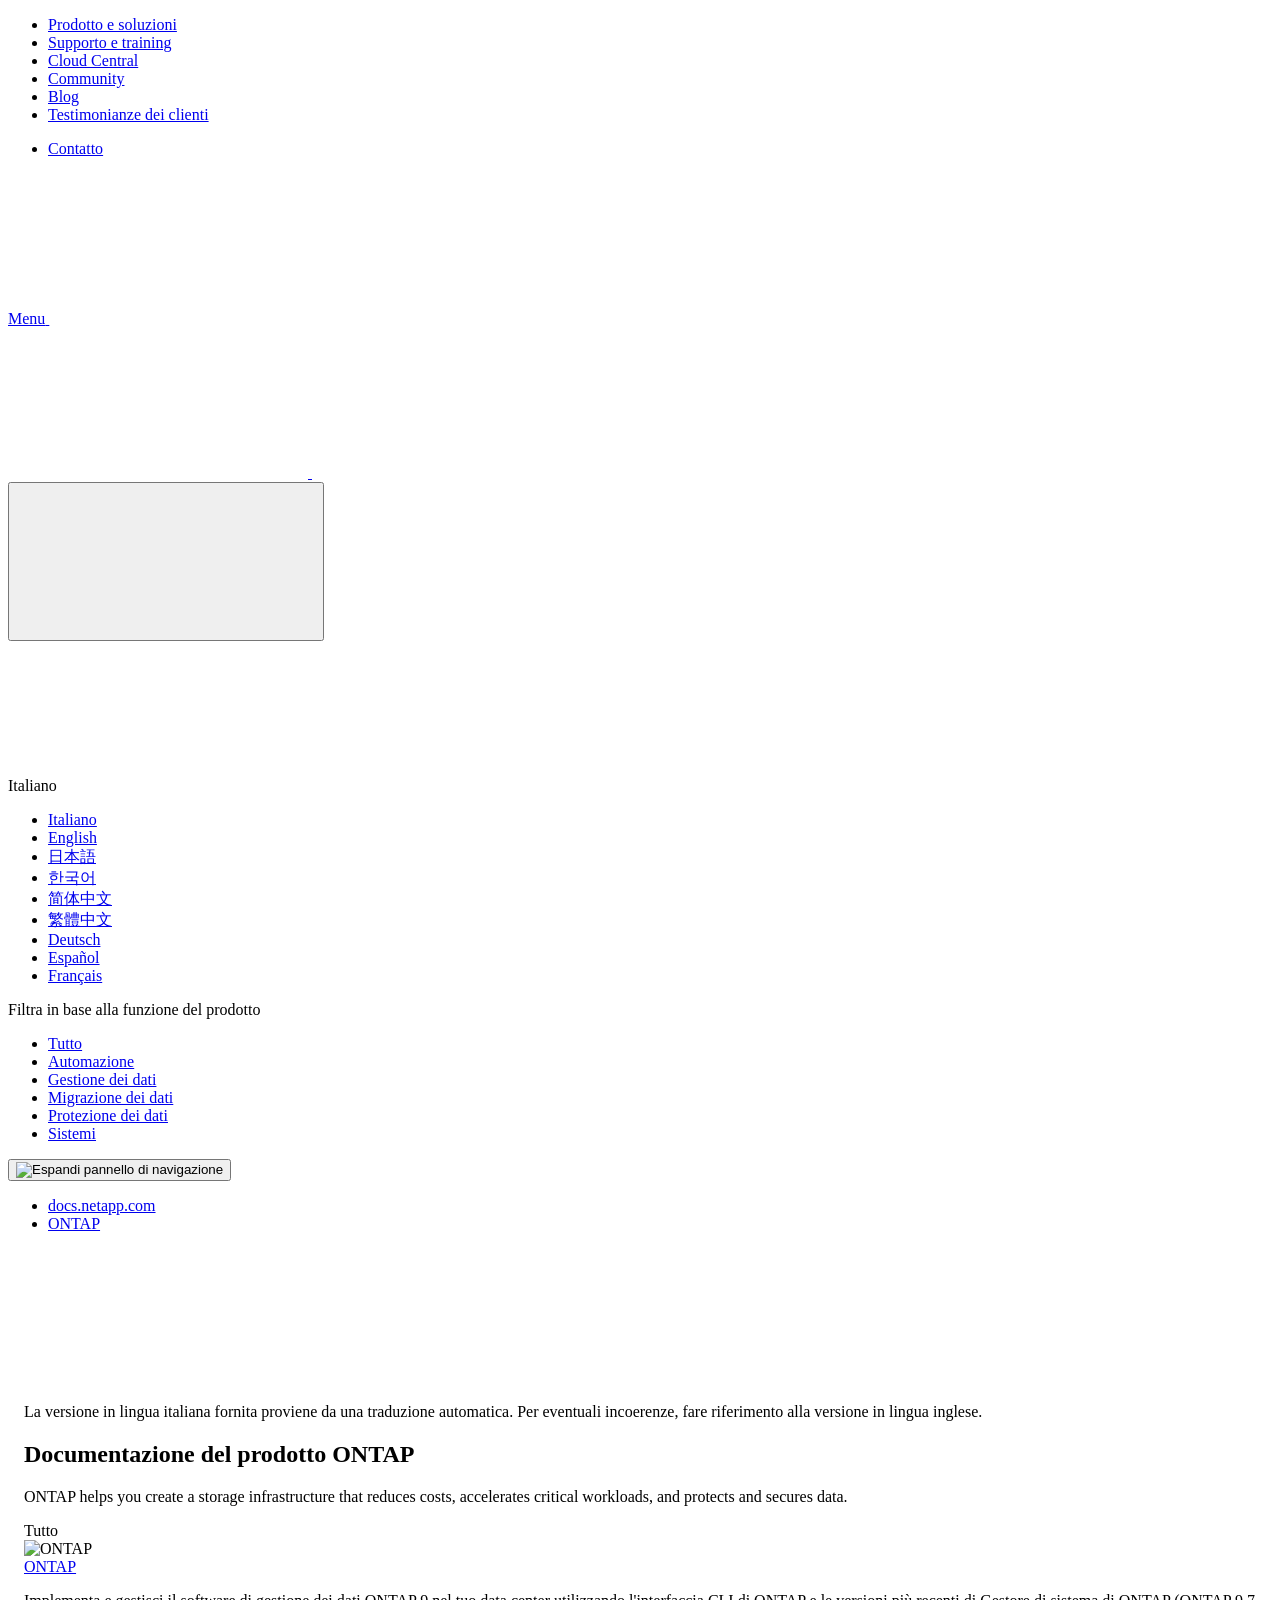
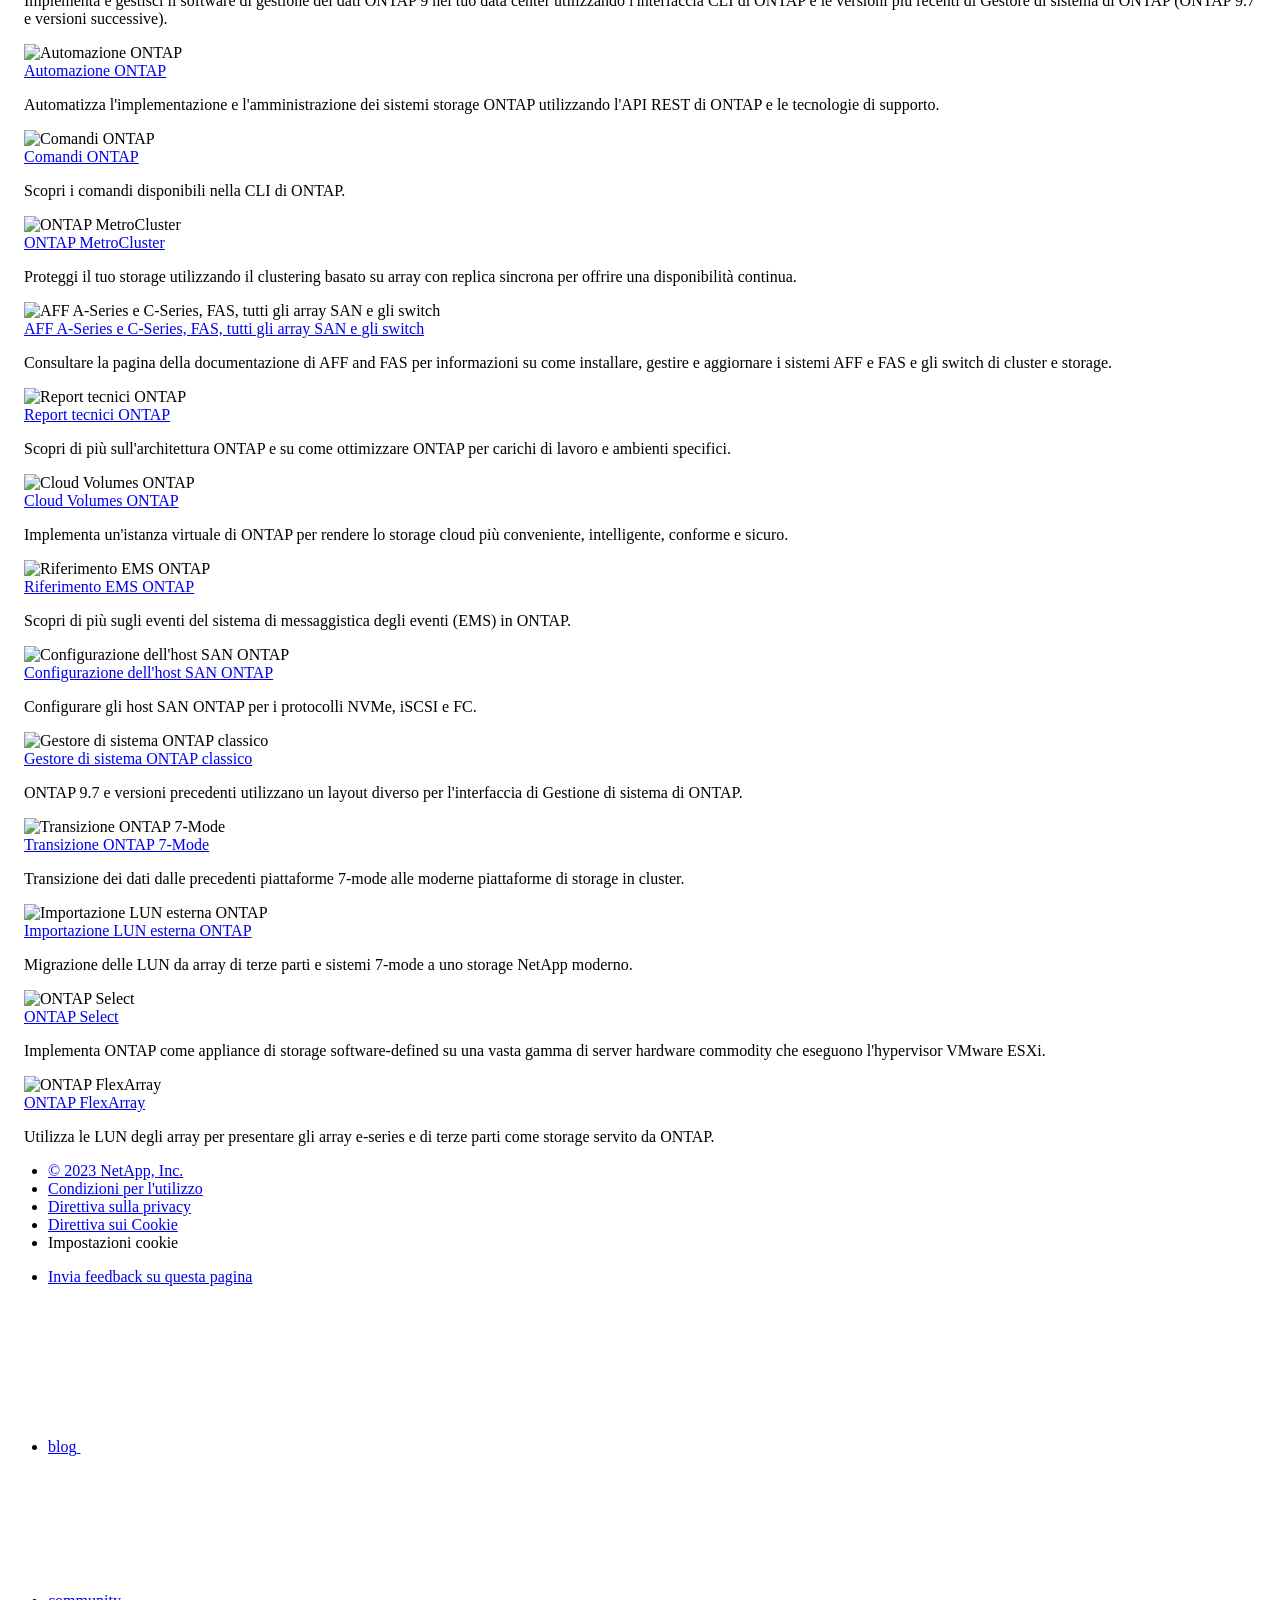
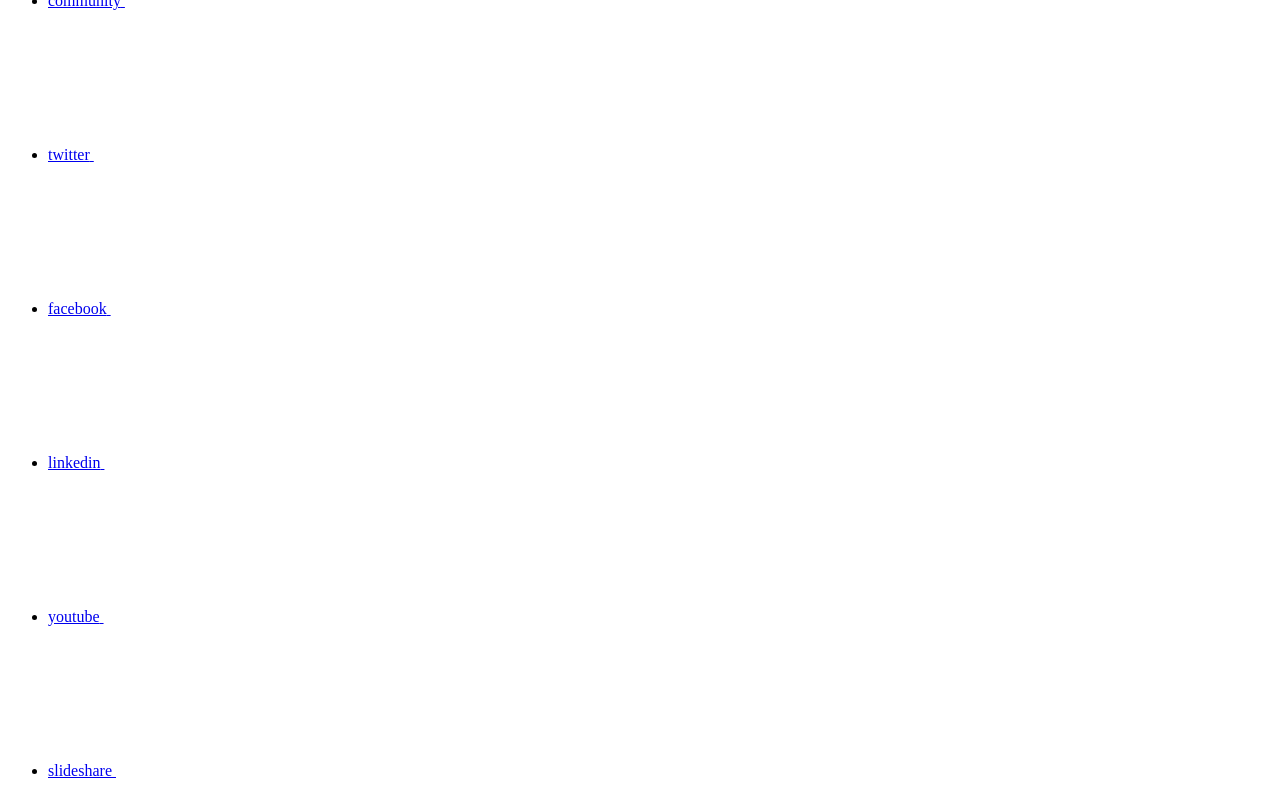
==== commit dc3f1cab: "Built from 64aa4e6 NetAppDocs/netappdocs-build@802047a395ba6a0495923334f722cfab965fb111" ====
--- a/index.html
+++ b/index.html
@@ -83,7 +83,7 @@
       head.appendChild(onetrustScript);
     }addConsent("72570c5c-fe30-465f-b0e0-b77f7fb4ae34");
     addAdobeLaunch("launch-e9ff3acac59f");
-    addGoogleAnalytics("UA-81697994-3");function OptanonWrapper() { }
+    addGoogleAnalytics("G-KYN6T440WN");function OptanonWrapper() { }
   </script>
   <script src="https://cdnjs.cloudflare.com/ajax/libs/jquery/2.1.4/jquery.min.js"></script>
   <script src="https://cdnjs.cloudflare.com/ajax/libs/jquery-cookie/1.4.1/jquery.cookie.min.js"></script>
@@ -346,15 +346,15 @@
             <div class="n-band n-band--docs n-band--belted">
                 <div class="n-container" style="margin: 0 auto; padding: 0 16px;">
                     <div class="n-row">                      
-                        <div class="n-col-sm-12"><div class="ie-nmt-disclaimer">
+                        <div class="n-col-sm-12"><div class="ie-info-disclaimer">
                               <span>
-                                <div class="ie-nmt-disclaimer-container">
-                                  <div class="ie-nmt-disclaimer-icon">
+                                <div class="ie-info-disclaimer-container">
+                                  <div class="ie-info-disclaimer-icon">
                                     <svg class="luci-icon" aria-hidden="true">
                                       <use xlink:href="/it-it/ontap-family/images/sprite.svg#circle-info">
                                     </svg>
                                   </div>
-                                  <div class="ie-nmt-disclaimer-content">
+                                  <div class="ie-info-disclaimer-content">
                                     <span> La versione in lingua italiana fornita proviene da una traduzione automatica. Per eventuali incoerenze, fare riferimento alla versione in lingua inglese. </span>
                                   </div>
                                   <div style="clear:both;"></div>
@@ -418,12 +418,24 @@
             data-tags="all, tag_systems">
             <div class="n-feature-block__content">
                 <div class="ie-feature-block__header">
-                    <div class="ie-feature-block__image product-family-tile-icon"><img src="./media/groups_line.png" alt="Documentazione AFF e FAS"></div>
-                </div>
-                <div class="ie-feature-block__section">
-                    <a class="ie-feature-block__link product-family-tile-title"
-                        href='https://docs.netapp.com/us-en/ontap-systems-family/'>Documentazione AFF e FAS</a>
+                    <div class="ie-feature-block__image product-family-tile-icon"><img src="./media/groups_line.png" alt="AFF A-Series e C-Series, FAS, tutti gli array SAN e gli switch"></div>
+                </div>
+                <div class="ie-feature-block__section">
+                    <a class="ie-feature-block__link product-family-tile-title"
+                        href='https://docs.netapp.com/us-en/ontap-systems-family/'>AFF A-Series e C-Series, FAS, tutti gli array SAN e gli switch</a>
                     <p class="ie-feature-block__summary product-family-tile-summary">Consultare la pagina della documentazione di AFF and FAS per informazioni su come installare, gestire e aggiornare i sistemi AFF e FAS e gli switch di cluster e storage.</p>
+                </div>
+            </div>
+        </div><div class="n-feature-block n-feature-block__align--center n-layout-flex__item ie-feature-block product-family-tile"
+            data-tags="all, tag_data_management, tag_data_protection">
+            <div class="n-feature-block__content">
+                <div class="ie-feature-block__header">
+                    <div class="ie-feature-block__image product-family-tile-icon"><img src="./media/icon-onprem.png" alt="Report tecnici ONTAP"></div>
+                </div>
+                <div class="ie-feature-block__section">
+                    <a class="ie-feature-block__link product-family-tile-title"
+                        href='https://docs.netapp.com/us-en/ontap-technical-reports/index.html'>Report tecnici ONTAP</a>
+                    <p class="ie-feature-block__summary product-family-tile-summary">Scopri di più sull'architettura ONTAP e su come ottimizzare ONTAP per carichi di lavoro e ambienti specifici.</p>
                 </div>
             </div>
         </div><div class="n-feature-block n-feature-block__align--center n-layout-flex__item ie-feature-block product-family-tile"
@@ -454,11 +466,11 @@
             data-tags="all, tag_data_management">
             <div class="n-feature-block__content">
                 <div class="ie-feature-block__header">
-                    <div class="ie-feature-block__image product-family-tile-icon"><img src="./media/server.png" alt="Configurazione host SAN ONTAP"></div>
-                </div>
-                <div class="ie-feature-block__section">
-                    <a class="ie-feature-block__link product-family-tile-title"
-                        href='https://docs.netapp.com/us-en/ontap-sanhost/'>Configurazione host SAN ONTAP</a>
+                    <div class="ie-feature-block__image product-family-tile-icon"><img src="./media/server.png" alt="Configurazione dell'host SAN ONTAP"></div>
+                </div>
+                <div class="ie-feature-block__section">
+                    <a class="ie-feature-block__link product-family-tile-title"
+                        href='https://docs.netapp.com/us-en/ontap-sanhost/'>Configurazione dell'host SAN ONTAP</a>
                     <p class="ie-feature-block__summary product-family-tile-summary">Configurare gli host SAN ONTAP per i protocolli NVMe, iSCSI e FC.</p>
                 </div>
             </div>
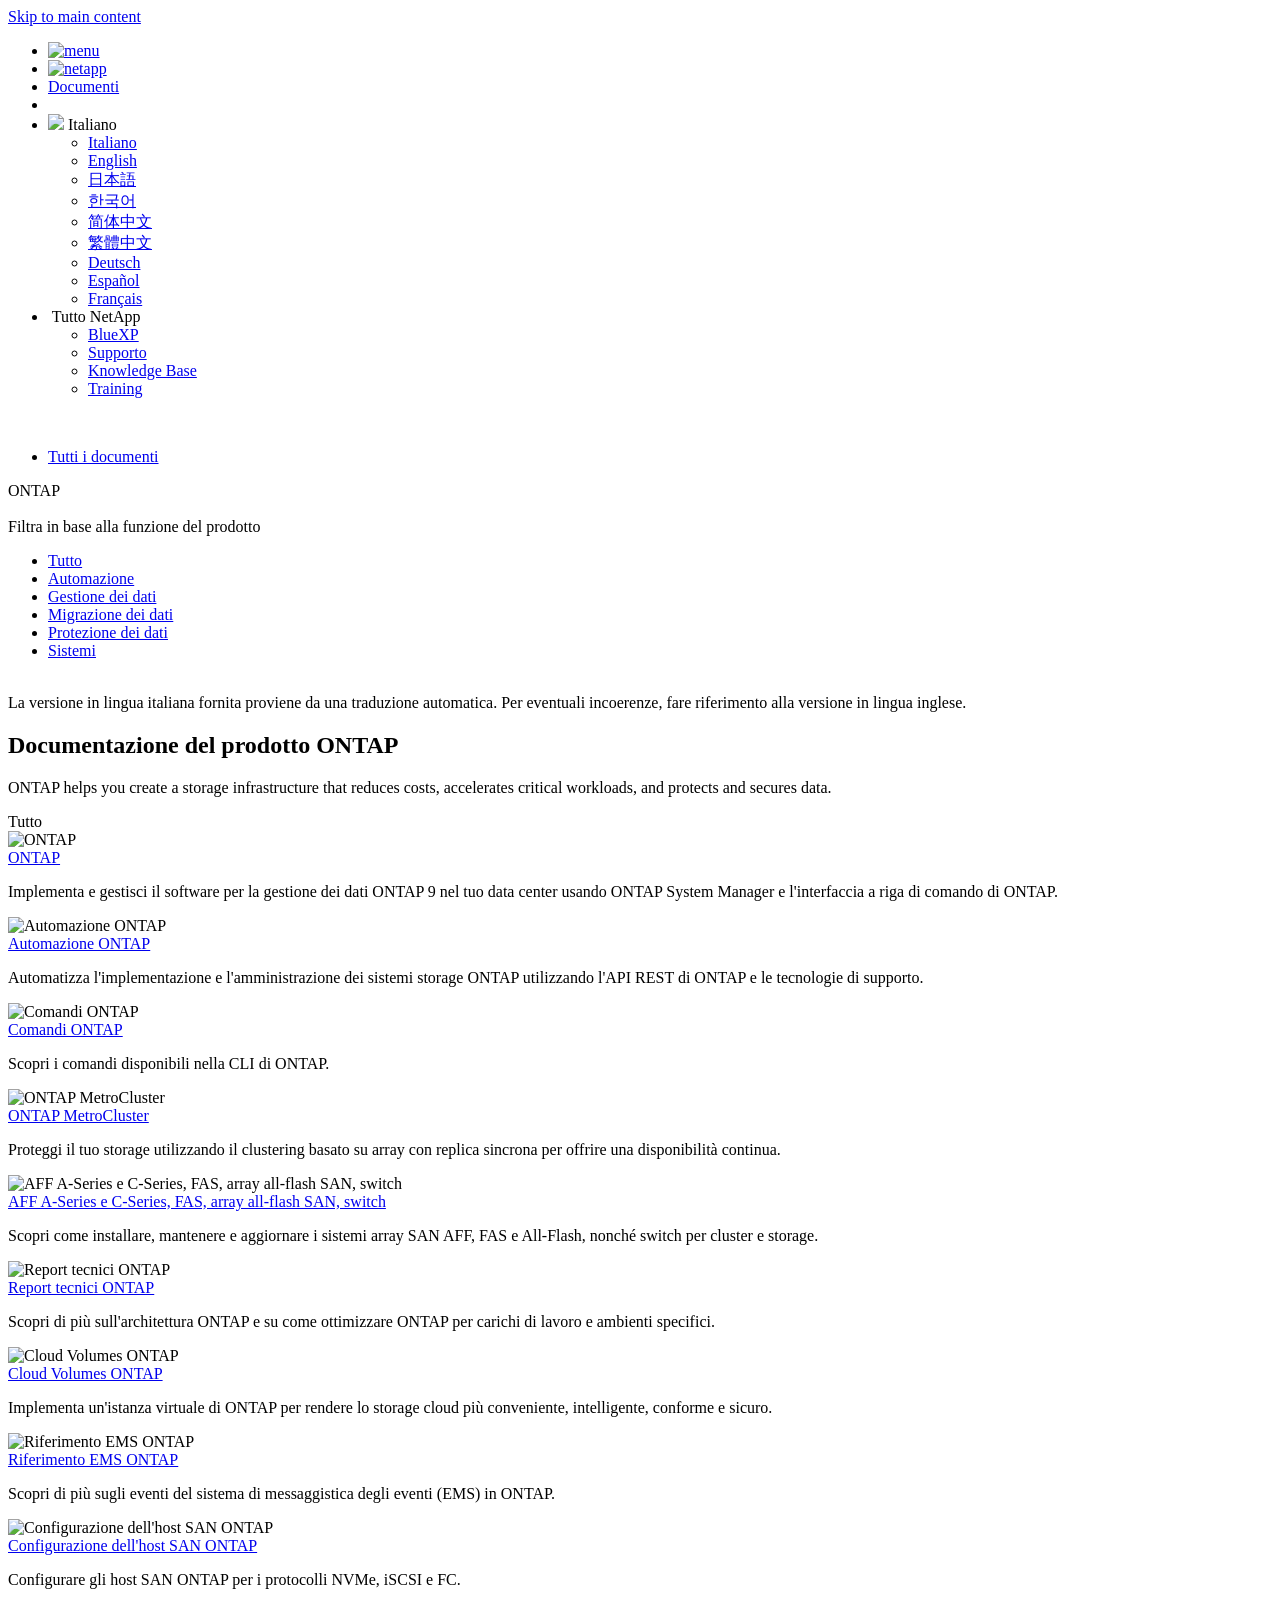
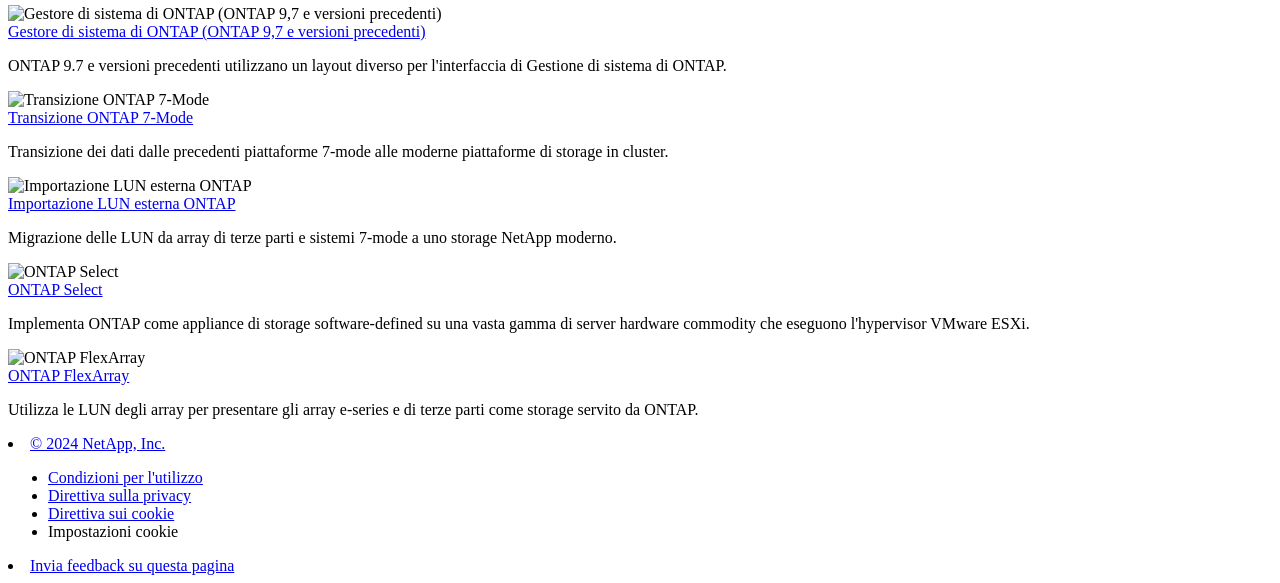
==== commit b5b9d4be: "Built from 3b812da NetAppDocs/netappdocs-build@782b76fc1b76c51d43b6371d3a2fc29d93541a50" ====
--- a/index.html
+++ b/index.html
@@ -22,15 +22,13 @@
 
   <!-- RSS Feed --><!-- CSS Definitions: NetApp CSS should be defined after generic css -->
 
-  <!-- Elastic Search -->
-  <link rel="stylesheet" href="//cdn.jsdelivr.net/searchkit/0.10.0/theme.css">
 
   <!-- Combined CSS -->
-  <link rel="stylesheet" type="text/css" href="/it-it/ontap-family/css/netappdocs.css">
+  <link rel="stylesheet" type="text/css" href="/it-it/ontap-family/css/ie-netappdocs.css">
 
   
-  <link rel="stylesheet" href="/it-it/ontap-family/css/landing-page.css" type="text/css">
-  <link rel="stylesheet" href="/it-it/ontap-family/css/tabbed-blocks.css" type="text/css">
+  <link rel="stylesheet" href="/it-it/ontap-family/css/ie-landing-page.css" type="text/css">
+  <link rel="stylesheet" href="/it-it/ontap-family/css/ie-tabbed-blocks.css" type="text/css">
   <!-- Canonical url -->
   <link rel="canonical" href="https://docs.netapp.com/it-it/ontap-family/" />
   <link rel="alternate" hreflang="x-default" href="https://docs.netapp.com/us-en/ontap-family/" />
@@ -43,115 +41,49 @@
   <link rel="alternate" hreflang="de" href="https://docs.netapp.com/de-de/ontap-family/" />
   <link rel="alternate" hreflang="es" href="https://docs.netapp.com/es-es/ontap-family/" />
   <link rel="alternate" hreflang="fr" href="https://docs.netapp.com/fr-fr/ontap-family/" />
-  <!-- Top level site integrations --><script>
-    function addAdobeLaunch(adobeId) {
-      var head = document.getElementsByTagName('head')[0];
-      var adobe = document.createElement("script");
-      adobe.type = "text/plain";
-      adobe.className = "optanon-category-C0002";
-      adobe.src = "//assets.adobedtm.com/60287eadf1ee/c284da483c83/"+adobeId+".min.js";
-      head.appendChild(adobe);
-    }
-
-    function addGoogleAnalytics(gtagId) {
-      var google = document.createElement("script");
-      google.type = "text/plain";
-      google.className = "optanon-category-C0002";
-      google.src = "https://www.googletagmanager.com/gtag/js?id="+gtagId;
-      var head = document.getElementsByTagName('head')[0];
-      head.appendChild(google);
-
-      window.dataLayer = window.dataLayer || [];
-      function gtag(){dataLayer.push(arguments);}
-      gtag('js', new Date());
-      gtag('config', gtagId);
-    }
-
-    function addConsent(consentId) {
-      var head = document.getElementsByTagName('head')[0];
-      var onetrustConsent = document.createElement("script");
-      onetrustConsent.type = "text/javascript";
-      onetrustConsent.src = "https://cdn.cookielaw.org/consent/"+consentId+"/OtAutoBlock.js";
-      head.appendChild(onetrustConsent);
-
-      var onetrustScript = document.createElement("script");
-      onetrustScript.type = "text/javascript";
-      onetrustScript.src = "https://cdn.cookielaw.org/scripttemplates/otSDKStub.js";
-      onetrustScript.charset = "UTF-8";
-      onetrustScript.dataset.documentLanguage = "true";
-      onetrustScript.dataset.domainScript = consentId;
-      head.appendChild(onetrustScript);
-    }addConsent("72570c5c-fe30-465f-b0e0-b77f7fb4ae34");
-    addAdobeLaunch("launch-e9ff3acac59f");
-    addGoogleAnalytics("G-KYN6T440WN");function OptanonWrapper() { }
+  <!-- Top level site integrations -->
+<script type="text/javascript" src="https://cdn.cookielaw.org/consent/72570c5c-fe30-465f-b0e0-b77f7fb4ae34/OtAutoBlock.js"></script>
+    <script type="text/javascript" src="https://cdn.cookielaw.org/scripttemplates/otSDKStub.js" charset="UTF-8" data-document-language="true" data-domain-script="72570c5c-fe30-465f-b0e0-b77f7fb4ae34"></script>
+    <script type="text/javascript">function OptanonWrapper() { }</script>
+    <script type="text/plain" class="optanon-category-C0002" src="https://assets.adobedtm.com/60287eadf1ee/c284da483c83/launch-e9ff3acac59f.min.js"></script>
+    <script class="optanon-category-C0001">(function(w,d,s,l,i){w[l]=w[l]||[];w[l].push({'gtm.start':
+        new Date().getTime(),event:'gtm.js'});var f=d.getElementsByTagName(s)[0],
+        j=d.createElement(s),dl=l!='dataLayer'?'&l='+l:'';j.setAttributeNode(d.createAttribute('data-ot-ignore'));j.setAttribute('class','optanon-category-C0001');j.async=true;
+        j.src='https://www.googletagmanager.com/gtm.js?id='+i+dl+'';f.parentNode.insertBefore(j,f);
+        })(window,document,'script','dataLayer','GTM-MD73T9M');</script>
+
+  <script src="https://cdnjs.cloudflare.com/ajax/libs/jquery/2.1.4/jquery.min.js"></script>
+  
+  <script>
+    $(document).ready(function() {
+      const MASTHEAD_OFFSET = 65;
+      const SECTIONS = $("main h2, main h3");
+      // PAGE NAV - Init
+      if (SECTIONS.length == 0) {
+        // remove if there is no elements
+        /*
+        $("#ie-right-navbar").remove();
+        $("#ie-right-navbar-collapse").remove();
+        */
+      } else {
+        $(".page-nav-title").css('display', 'block');
+        for (var i = 0; i < SECTIONS.length; i++) {
+          var sectionId = $(SECTIONS[i]).attr('id');
+          var sectionName = $(SECTIONS[i]).text();
+          var subClass = $(SECTIONS[i]).is("h3") ? ' page-nav__sublink' : '';
+          $("#page-menu").append('<li class="page-nav-item"><a href="#' + sectionId + '" class="page-nav__link' + subClass + '">' + sectionName + '</a></li>');
+        }
+      }
+    });
   </script>
-  <script src="https://cdnjs.cloudflare.com/ajax/libs/jquery/2.1.4/jquery.min.js"></script>
+  
   <script src="https://cdnjs.cloudflare.com/ajax/libs/jquery-cookie/1.4.1/jquery.cookie.min.js"></script>
 
-  <!-- Used for Product Family Page Sidebar Visibility --><link rel="stylesheet" href='/it-it/ontap-family/css/product-family.css' type="text/css">
-  <script src='/it-it/ontap-family/js/product-family.js'></script><!-- Used to import Promise for IE. Required for SearchKit -->
-  <script src="https://cdnjs.cloudflare.com/ajax/libs/bluebird/3.3.5/bluebird.min.js"></script><script src='/it-it/ontap-family/js/na-search.js'></script><script src='/it-it/ontap-family/js/na-pagenav.js'></script><script src='/it-it/ontap-family/js/na-utility.js'></script>
- <!--  
-  <link rel='stylesheet' href='/it-it/ontap-family/css/prism.css' type='text/css'>
-  <link rel='stylesheet' href='/it-it/ontap-family/css/prism-netapp.css' type='text/css'>
- -->
-
-  <!-- <script src='/it-it/ontap-family/js/na-utility.js'></script> -->
-  <script src='/it-it/ontap-family/js/clouddocs.js'></script>
-  <script src='/it-it/ontap-family/js/jquery.navgoco.min.js'></script>
-  <script src="https://maxcdn.bootstrapcdn.com/bootstrap/3.3.7/js/bootstrap.min.js" integrity="sha384-Tc5IQib027qvyjSMfHjOMaLkfuWVxZxUPnCJA7l2mCWNIpG9mGCD8wGNIcPD7Txa" crossorigin="anonymous"></script>
-  <!-- <script src='/it-it/ontap-family/js/toc.js'></script> -->
-  <!-- <script src='/it-it/ontap-family/js/customscripts.js'></script> --><script>
-      $(document).ready(function() {
-          
-          var collapseOnInit = true;
-          
-
-          var navSettings = {
-              "caretHtml": '',
-              "accordion": collapseOnInit,
-              "openClass": 'active', // open
-              "save": false, // leave false or nav highlighting doesn't work right
-              "cookie": {
-                  "name": 'navgoco',
-                  "expires": false,
-                  "path": '/'
-              },
-              "slide": {
-                  "duration": 400,
-                  "easing": 'swing'
-              }
-          };
-
-          // Initialize navgoco with default options
-          $("#mysidebar").navgoco(navSettings);
-          
-
-          $("#collapseAll").click(function(e) {
-              e.preventDefault();
-              $("#mysidebar").navgoco('toggle', false);
-          });
-
-          $("#expandAll").click(function(e) {
-              e.preventDefault();
-              $("#mysidebar").navgoco('toggle', true);
-          });
-
-          $(".sidebar-nav-container").on("scroll", function() {
-            $.cookie("sidebarScroll", $(".sidebar-nav-container").scrollTop(), {
-              path    : "/it-it/ontap-family"  
-            });
-          });
-          $(function() {
-            if ($.cookie("sidebarScroll")) {
-              $(".sidebar-nav-container").scrollTop($.cookie("sidebarScroll"));
-            }
-          });
-
-      });
-
-  </script>
-  <script>
+  <!-- Used for Product Family Page Sidebar Visibility --><link rel="stylesheet" href='/it-it/ontap-family/css/ie-product-family.css' type="text/css">
+  <script src='/it-it/ontap-family/js/ie-product-family.js'></script><!-- Used to import Promise for IE. Required for SearchKit -->
+  <script src="https://cdnjs.cloudflare.com/ajax/libs/bluebird/3.3.5/bluebird.min.js"></script><script src='/it-it/ontap-family/js/na-search.js'></script><script src='/it-it/ontap-family/js/ie-clouddocs.js'></script>
+  <script src="https://maxcdn.bootstrapcdn.com/bootstrap/3.3.7/js/bootstrap.min.js" integrity="sha384-Tc5IQib027qvyjSMfHjOMaLkfuWVxZxUPnCJA7l2mCWNIpG9mGCD8wGNIcPD7Txa" crossorigin="anonymous"></script><script>
+    /*
       $(document).ready(function() {
           $("#tg-sb-link").click(function() {
               $("#tg-sb-sidebar").toggle();
@@ -161,226 +93,352 @@
               $("#tg-sb-icon").toggleClass('fa-toggle-off');
           });
       });
+      */
   </script>
   <script src='/it-it/ontap-family/js/custom-dropdown.js'></script>
   <script src='/it-it/ontap-family/js/FileSaver.min.js'></script>
   <script src='/it-it/ontap-family/js/jszip-utils.min.js'></script>
-  <script src='/it-it/ontap-family/js/jszip.min.js'></script>
-  <!-- <script src='/it-it/ontap-family/js/pdf-ux.js'></script> -->
-</head>
+  <script src='/it-it/ontap-family/js/jszip.min.js'></script></head>
 
 
   <body class role="document" data-flavor="">
-    <div id="page" class="n-off-canvas-menu">
-      <div class="n-off-canvas-menu__menu"><!--TODO: Add offcanvas code --></div>
-      <div class="n-off-canvas-menu__content-wrap">
-        <header class="site-header" id="banner">
+    <div class="skip-to-main">
+      <a href="#main" >Skip to main content</a>
+    </div><noscript><iframe src="https://www.googletagmanager.com/ns.html?id=GTM-MD73T9M"
+      height="0" width="0" style="display:none;visibility:hidden"></iframe></noscript><div id="page" class="">
+      <div id="ie-phone-menu" class=""></div>
+      <div id="ie-content-wrap" class="">
+        <nav id="ie-new-header">
+    <ul>
+        <li id="ie-phone-menu-button">
+            <a href="#">
+                <image id="" src="/it-it/ontap-family/images/hamburger.svg" alt="menu" />
+            </a>
+        </li>
+
+        <li>
+            <a href="https://www.netapp.com/it">
+                <image id="ie-header-logo" src="/it-it/ontap-family/images/netapp_logo.svg" alt="netapp" />
+            </a>
+        </li>
+        <li id="ie-header-docs">
+            <a href="https://www.netapp.com/it/support-and-training/documentation/">Documenti</a>
+        </li>
+
+        <!-- Empty container to push header left with or without lang selector -->
+        <li id="empty-container" style="margin-left: auto">
+        </li>
+        <!-- Start Language Selector --><li id="ie-language-dropdown">
+            <div id="language-dropdown" class="custom-dropdown custom-dropdown-lang">
+                <div class="custom-dropdown-select custom-dropdown-select-lang">
+                    <img src="/it-it/ontap-family/images/language_white_24dp.svg" class="n-globe__icon" />
+                    <span class="lang-name">Italiano</span>
+                    <img src="/it-it/ontap-family/images/dropdown-arrow.svg" alt="" class="custom-icon chevrondown header invisible" />
+                    <img src="/it-it/ontap-family/images/dropdown-arrow.svg" alt="" class="custom-icon chevronup header" />
+                    </button>
+                </div>
+
+                <ul class="custom-dropdown-menu"><li>
+                        <a href="https://docs.netapp.com/it-it/ontap-family/index.html"
+                            target="_self"><span translate="no" class="notranslate">Italiano</span></a>
+                    </li><li>
+                        <a href="https://docs.netapp.com/us-en/ontap-family/index.html"
+                            target="_self"><span translate="no" class="notranslate">English</span></a>
+                    </li><li>
+                        <a href="https://docs.netapp.com/ja-jp/ontap-family/index.html"
+                            target="_self"><span translate="no" class="notranslate">日本語</span></a>
+                    </li><li>
+                        <a href="https://docs.netapp.com/ko-kr/ontap-family/index.html"
+                            target="_self"><span translate="no" class="notranslate">한국어</span></a>
+                    </li><li>
+                        <a href="https://docs.netapp.com/zh-cn/ontap-family/index.html"
+                            target="_self"><span translate="no" class="notranslate">简体中文</span></a>
+                    </li><li>
+                        <a href="https://docs.netapp.com/zh-tw/ontap-family/index.html"
+                            target="_self"><span translate="no" class="notranslate">繁體中文</span></a>
+                    </li><li>
+                        <a href="https://docs.netapp.com/de-de/ontap-family/index.html"
+                            target="_self"><span translate="no" class="notranslate">Deutsch</span></a>
+                    </li><li>
+                        <a href="https://docs.netapp.com/es-es/ontap-family/index.html"
+                            target="_self"><span translate="no" class="notranslate">Español</span></a>
+                    </li><li>
+                        <a href="https://docs.netapp.com/fr-fr/ontap-family/index.html"
+                            target="_self"><span translate="no" class="notranslate">Français</span></a>
+                    </li></ul>
+            </div>
+            </li>
+        <!-- End Language Selector -->
+
+
+        <li id="ie-allnetapp">
+            <div id="allnetapp-dropdown" class="custom-dropdown custom-dropdown-allnetapp">
+                <div class="custom-dropdown-select custom-dropdown-select-allnetapp">
+                    <img src="/it-it/ontap-family/images/apps_white_24dp.svg" alt="" class="allnetapp-icon" />
+                    <span class="allnetapp-name">Tutto NetApp</span>
+                    <img src="/it-it/ontap-family/images/dropdown-arrow.svg" alt="" class="custom-icon chevrondown header invisible" />
+                    <img src="/it-it/ontap-family/images/dropdown-arrow.svg" alt="" class="custom-icon chevronup header" />
+                    </button>
+                </div>
+
+                <ul class="custom-dropdown-menu allnetapp-dropdown">
+                    <li>
+                        <a href="https://bluexp.netapp.com/"
+                            target="_self"><span translate="no" class="notranslate">BlueXP</span></a>
+                    </li>
+                    <li>
+                        <a href="https://mysupport.netapp.com/site/"
+                            target="_self"><span translate="no" class="notranslate">Supporto</span></a>
+                    </li>
+                    <li>
+                        <a href="https://kb.netapp.com/"
+                            target="_self"><span translate="no" class="notranslate">Knowledge Base</span></a>
+                    </li>
+                    <li>
+                        <a href="https://www.netapp.com/it/support-and-training/netapp-learning-services/"
+                            target="_self"><span translate="no" class="notranslate">Training</span></a>
+                    </li>
+                </ul>
+            </div>
+
+        </li>
+
+    </ul>
+</nav>
+
+        <main id="n-main-content" class="n-main-content">
+          <div class="ie-main ">
+
+<div id="ie-new-sidebar-collapse" style="display: none">
+    <img id="sidebar-expand" class="ie-searchbox-icon" src="/it-it/ontap-family/images/double_arrow.svg" alt="" />
+</div>
+<div id="ie-new-sidebar">
+    <div id="ie-product-identity-lockup">
+        <div id="sidebar-collapse" class="no-expand">
+            <img src="/it-it/ontap-family/images/double_arrow.svg" alt="" />
+        </div>
+        <div id="ie-breadcrumb" class="">
+  <ul class="ie-breadcrumb">
+    <li class="">
+      <a href="https://docs.netapp.com">Tutti i documenti</a>
+    </li>
+    
+    
+
+    
+  </ul>
   
-  <!-- Start Page Toolbar -->
-  
-  
-  <!-- Start top_hat -->
-  <div class="n-top-hat">
-    <div class="n-container">
-      <div class="n-top-hat__cross-property-nav">
-        <ul class="n-top-hat__list">
-          <li class="n-top-hat__list-item">
-            <a href="https://www.netapp.com/products-a-z/" class="n-top-hat__link">Prodotto e soluzioni</a>
-          </li>
-          <li class="n-top-hat__list-item">
-            <a href="https://www.netapp.com/support-and-training/netapp-university/" class="n-top-hat__link">Supporto e training</a>
-          </li>
-          <li class="n-top-hat__list-item">
-            <a href="https://cloud.netapp.com" class="n-top-hat__link">Cloud Central</a>
-          </li>
-          <li class="n-top-hat__list-item">
-            <a href="https://community.netapp.com/" class="n-top-hat__link">Community</a>
-          </li>
-          <li class="n-top-hat__list-item">
-            <a href="https://blog.netapp.com/" class="n-top-hat__link">Blog</a>
-          </li>
-          <li class="n-top-hat__list-item">
-            <a href="https://customers.netapp.com/en/" class="n-top-hat__link">Testimonianze dei clienti</a>
-          </li>
-        </ul>
-      </div>
-      <div class="n-top-hat__utils">
-        <ul class="n-top-hat__list">
-          <li class="n-top-hat__list-item">
-            <a href="https://www.netapp.com/company/contact-us/" target="_self" class="n-top-hat__link" data-ntap-ui="contact-us">Contatto</a>
-          </li>
-        </ul>
-      </div>
-    </div>
-  </div>
-  <!-- End top_hat -->
-
-  <!-- Start property bar -->
-  <style>
-    .n-property-navigation-bar__menus--desktop-experience .n-menu--mega__default-content__heading span {
-    color: #34B0FF;
-    }
-  </style>
-  <div class="n-property-bar " data-ntap-ui="sticky-nav">
-    <div class="n-property-bar__inner-wrap">
-      <div class="n-property-bar__menu-toggle">
-        <a href="#" class="n-property-bar__menu-toggle-link">
-          <span class="n-property-bar__menu-toggle-text">Menu</span>
-          <svg class="n-icon-bars n-property-bar__menu-toggle-icon" aria-labelledby="title">
-            <title>bars</title>
-            <use xlink:href="/it-it/ontap-family/images/sprite.svg#bars"></use>
-          </svg>
-        </a>
-      </div>
-      <div class="n-property-bar__property-mark ">
-        <a href="https://www.netapp.com" class="n-property-bar__property-link">
-          <div class="n-property-bar__logo">
-            <svg class="n-icon-netapp-mark n-icon-netapp-mark n-property-bar__netapp-mark-icon" aria-labelledby="title">
-              <title>netapp-mark</title>
-              <use xlink:href="/it-it/ontap-family/images/sprite.svg#netapp-mark"></use>
-            </svg>
-            <svg class="n-icon-netapp-logo n-property-bar__logo-svg" aria-labelledby="title">
-              <title>netapp-logo</title>
-              <use xlink:href="/it-it/ontap-family/images/sprite.svg#netapp-logo"></use>
-            </svg>
-          </div>
-        </a>
-      </div>
-
-      
-      
-      
-      <div class="search-property-bar">
-        <div id="search-demo-container" class="searchbox n-property-bar__search">
-          <div id="react-search" 
-          data-search-html="/it-it/ontap-family/search.html"
-          data-type="widget" 
-          data-placeholder="Esplora la documentazione"
-          data-no-results-found="Nessun risultato per {query}"
-          data-did-you-mean="Cerca {suggestion}."
-          data-no-results-found-did-you-mean="Nessun risultato per {query}. Intendi {suggestion}?"
-          data-results-found="{hitCount} risultati trovati"
-          data-error-message="Si è verificato un problema durante il recupero dei risultati. Riprova."
-          data-error-reset="Reimposta ricerca"
-          data-sk-es-pf-indexes=""
-          data-flavor=""></div>
-          <button class="n-property-bar__search-toggle-button" type="button">
-            <svg class="n-icon-search n-property-bar__search-toggle-button-icon" aria-labelledby="title">
-              <title>search</title>
-              <use xmlns:xlink="http://www.w3.org/1999/xlink" xlink:href="/it-it/ontap-family/images/sprite.svg#search"></use>
-            </svg>
-          </button>
-        </div>
-      </div>
-      
-    </div>
-  </div>
-  <div class="n-property-bar__toolbar">
-    <!-- Start Language Selector --><div id="language-dropdown" class="custom-dropdown custom-dropdown-lang">
-      <div class="custom-dropdown-select custom-dropdown-select-lang">
-      <span class="lang-name">Italiano</span>
-          <svg class="n-globe__icon" aria-labelledby="title">
-            <title>globe</title>
-            <use xmlns:xlink="http://www.w3.org/1999/xlink" xlink:href="/it-it/ontap-family/images/sprite.svg#globe"></use>
-          </svg>
-        </button>
-      </div>
-
-      <ul class="custom-dropdown-menu"><li>
-          <a href="https://docs.netapp.com/it-it/ontap-family/index.html" target="_self"><span translate="no" class="notranslate">Italiano</span></a>
-        </li><li>
-          <a href="https://docs.netapp.com/us-en/ontap-family/index.html" target="_self"><span translate="no" class="notranslate">English</span></a>
-        </li><li>
-          <a href="https://docs.netapp.com/ja-jp/ontap-family/index.html" target="_self"><span translate="no" class="notranslate">日本語</span></a>
-        </li><li>
-          <a href="https://docs.netapp.com/ko-kr/ontap-family/index.html" target="_self"><span translate="no" class="notranslate">한국어</span></a>
-        </li><li>
-          <a href="https://docs.netapp.com/zh-cn/ontap-family/index.html" target="_self"><span translate="no" class="notranslate">简体中文</span></a>
-        </li><li>
-          <a href="https://docs.netapp.com/zh-tw/ontap-family/index.html" target="_self"><span translate="no" class="notranslate">繁體中文</span></a>
-        </li><li>
-          <a href="https://docs.netapp.com/de-de/ontap-family/index.html" target="_self"><span translate="no" class="notranslate">Deutsch</span></a>
-        </li><li>
-          <a href="https://docs.netapp.com/es-es/ontap-family/index.html" target="_self"><span translate="no" class="notranslate">Español</span></a>
-        </li><li>
-          <a href="https://docs.netapp.com/fr-fr/ontap-family/index.html" target="_self"><span translate="no" class="notranslate">Français</span></a>
-        </li></ul>
-    </div>
-    <!-- End Language Selector -->
-
-    <div class="n-property-bar__cta"></div>
-  </div>
-  <!-- End property bar -->
-</header>
-
-
-        <main id="n-main-content" class="n-main-content">
-          <div class="ie-main product-family"><div class="col-md-3">
-    <div class="product-family-linkheading">Filtra in base alla funzione del prodotto</div>
-    <ul id="product-family-links"><li class="active"><a href="#" class="product-family-space" data-tags="all,tag_data_management,tag_automation,tag_systems,tag_data_protection,tag_data_migration">Tutto</a></li><li><a href="#" class="product-family-space" data-tags="tag_automation">Automazione</a></li><li><a href="#" class="product-family-space" data-tags="tag_data_management">Gestione dei dati</a></li><li><a href="#" class="product-family-space" data-tags="tag_data_migration">Migrazione dei dati</a></li><li><a href="#" class="product-family-space" data-tags="tag_data_protection">Protezione dei dati</a></li><li><a href="#" class="product-family-space" data-tags="tag_systems">Sistemi</a></li></ul>
-</div>
-<div class="tile-container">
-        <article class="page-content">
-            <div class="ie-utility">
-  <button id="btn-sidebar-expand" onclick="showSidebar()"><img src="/it-it/ontap-family/images/expand.png" alt="Espandi pannello di navigazione"></button>
-  <div class="ie-menu">
-    <div class="n-breadcrumb">
-      <ul class="n-breadcrumb__list">
-        <li class="n-breadcrumb__list-item">
-          <a href="https://docs.netapp.com">docs.netapp.com</a>
-        </li>
-        
-
-        
-
-        <li class="n-breadcrumb__list-item">
-          <a href="/it-it/ontap-family/">ONTAP</a>
-        </li>
-
-      </ul>
-    </div>
-    <div style="clear: both"></div><!-- Main needs to have height -->
+  <div class="ie-product-name" >
+    <!--<a href="/it-it/ontap-family/">-->
+      ONTAP
+    <!--</a>-->
   </div>
 </div>
 
-            <div class="n-band n-band--docs n-band--belted">
-                <div class="n-container" style="margin: 0 auto; padding: 0 16px;">
-                    <div class="n-row">                      
-                        <div class="n-col-sm-12"><div class="ie-info-disclaimer">
-                              <span>
-                                <div class="ie-info-disclaimer-container">
-                                  <div class="ie-info-disclaimer-icon">
-                                    <svg class="luci-icon" aria-hidden="true">
-                                      <use xlink:href="/it-it/ontap-family/images/sprite.svg#circle-info">
-                                    </svg>
-                                  </div>
-                                  <div class="ie-info-disclaimer-content">
-                                    <span> La versione in lingua italiana fornita proviene da una traduzione automatica. Per eventuali incoerenze, fare riferimento alla versione in lingua inglese. </span>
-                                  </div>
-                                  <div style="clear:both;"></div>
-                                </div>
-                              </span>
-                            </div><div class="n-doc__component-detail-heading-wrap">
-                                <h1 class="n-doc__component-detail-heading">Documentazione del prodotto ONTAP</h1>
-                            </div><section class="n-band__section">
-                                <p>ONTAP helps you create a storage infrastructure that reduces costs, accelerates critical workloads, and protects and secures data.</p>
-                            </section><div class="n-band__content">
+            
+
+        
+        
+
+<div id="ie-searchbox" class="ie-searchbox-sidebar ">
+    <img class="ie-searchbox-icon" src="/it-it/ontap-family/images/loupe.svg" alt=""/>
+    <div id="react-search" 
+        data-search-html="/it-it/ontap-family/search.html" 
+        data-type="widget"
+        data-placeholder="Esplora la documentazione"
+        data-no-results-found="Nessun risultato per {query}"
+        data-did-you-mean="Cerca {suggestion}."
+        data-no-results-found-did-you-mean="Nessun risultato per {query}. Intendi {suggestion}?"
+        data-results-found="{hitCount} risultati trovati"
+        data-error-message="Si è verificato un errore. Riprova."
+        data-error-reset="Reimposta ricerca"
+        data-sk-es-pf-indexes="" 
+        data-flavor="">
+    </div>
+</div>
+        
+    </div>
+    <div id="ie-new-toc"><div id="ie-product-family-filter">
+  <div id="ie-product-family-filter-title">Filtra in base alla funzione del prodotto</div>
+  <ul id="ie-product-family-links"><li class="active">
+          <a href="#" class="" data-tags="all,tag_data_management,tag_automation,tag_systems,tag_data_protection,tag_data_migration">Tutto</a>
+        </li><li>
+          <a href="#" class="" data-tags="tag_automation">Automazione</a>
+        </li><li>
+          <a href="#" class="" data-tags="tag_data_management">Gestione dei dati</a>
+        </li><li>
+          <a href="#" class="" data-tags="tag_data_migration">Migrazione dei dati</a>
+        </li><li>
+          <a href="#" class="" data-tags="tag_data_protection">Protezione dei dati</a>
+        </li><li>
+          <a href="#" class="" data-tags="tag_systems">Sistemi</a>
+        </li></ul>
+</div>
+    </div>
+</div>
+<script>
+
+    
+    let sidebarScrollTopPosition = 0;
+    $("#ie-new-toc").on("scroll", function () {
+        if (sidebarScrollTopPosition == 0) {
+            $.cookie("sidebarScroll", $("#ie-new-toc").scrollTop(), {
+                path: "/it-it/ontap-family"
+            });
+        }
+
+        if ($("#ie-new-toc").scrollTop() > 0) {
+            $('#ie-product-identity-lockup').addClass('ie-addShadow');
+        } else {
+            $('#ie-product-identity-lockup').removeClass('ie-addShadow');
+        }
+    });
+
+    $(function () {
+        if ($.cookie("sidebarScroll")) {
+            $("#ie-new-toc").scrollTop($.cookie("sidebarScroll"));
+        }
+    });
+
+    function setSidebarBottom() {
+        const footerGap = PXinViewport($(".n-footer"));
+        document.getElementById("ie-new-sidebar").style.bottom = Math.max(0, footerGap) + "px";
+    }
+
+    window.onscroll = () => {
+        setSidebarBottom();
+    };
+
+    $("#sidebar-collapse").click(function (e) {
+        const sidebarWidth = $("#ie-new-sidebar").width() - $("#ie-new-sidebar-collapse").width();
+        e.preventDefault();
+        const width = $(".ie-content-pane").width();
+        const marginLeft = parseInt($(".ie-content-pane").css('marginLeft'));
+
+        if ($.cookie("sidebarScroll")) {
+            sidebarScrollTopPosition = $.cookie("sidebarScroll");
+        }
+
+        $("#ie-new-sidebar").animate({ width: 'toggle' }, 350, function () {
+            $("#ie-new-sidebar-collapse").show();
+            $("#ie-new-sidebar").removeClass("open")
+            $("#ie-new-sidebar").addClass("close")
+            $("#ie-new-sidebar").removeAttr("style")
+        });
+        $(".ie-content-pane").animate({ width: (width + sidebarWidth), marginLeft: (marginLeft - sidebarWidth) }, 350, function () {
+            resizeContent()
+        })
+
+    });
+    $("#sidebar-expand").click(function (e) {
+        const sidebarWidth = $("#ie-new-sidebar").width() - $("#ie-new-sidebar-collapse").width();
+        e.preventDefault();
+        const width = $(".ie-content-pane").width();
+        const marginLeft = parseInt($(".ie-content-pane").css('marginLeft'));
+
+        $("#ie-new-sidebar").animate({ width: 'toggle' }, 250, function () {
+            $('#ie-new-sidebar').css('display', 'flex');
+            $("#ie-new-sidebar-collapse").hide();
+            $("#ie-new-sidebar").removeClass("close")
+            $("#ie-new-sidebar").addClass("open")
+            setSidebarBottom();
+
+            if (sidebarScrollTopPosition != 0) {
+                $.cookie("sidebarScroll", sidebarScrollTopPosition, {
+                    path: "/it-it/ontap-family"
+                })
+                $("#ie-new-toc").scrollTop(sidebarScrollTopPosition);
+                sidebarScrollTopPosition = 0;
+            }
+        });
+        $(".ie-content-pane").animate({ width: (width - sidebarWidth), 'marginLeft': (marginLeft + sidebarWidth) }, 250, function () {
+            resizeContent()
+        })
+    });
+    function resizeContent() {
+        const sidebarWidth = $("#ie-new-sidebar").width() - $("#ie-new-sidebar-collapse").width();
+        const rightNavbarVisible =  $("#ie-right-navbar").css('display') && $("#ie-right-navbar").css('display') != 'none';
+        const sidebarVisible = $("#ie-new-sidebar").css('display') != 'none';
+        const rightNavbarWidth = $("#ie-right-navbar").width();
+        const rightNavbarCollapseWidth = $("#ie-right-navbar-collapse").width();
+        const rightNavbarCollapseVisible = $("#ie-right-navbar-collapse").css('display') && $("#ie-right-navbar-collapse").css('display') != 'none';
+        
+        if (rightNavbarVisible && sidebarVisible) {
+            $(".ie-content-pane").width(`calc(100% - ${sidebarWidth + rightNavbarWidth}px)`)
+            $(".ie-content-pane").css('marginLeft', `${sidebarWidth}px`)
+        } else if (sidebarVisible) {
+            $(".ie-content-pane").css('marginLeft', `${sidebarWidth}px`)
+            if (rightNavbarCollapseVisible) {
+                $(".ie-content-pane").width(`calc(100% - ${sidebarWidth + rightNavbarCollapseWidth}px)`)
+            } else {
+                $(".ie-content-pane").width(`calc(100% - ${$("#ie-new-sidebar").width()}px)`)
+            }
+
+        } else if (rightNavbarVisible) {
+            $(".ie-content-pane").css('marginLeft', `${$("#ie-new-sidebar-collapse").width()}px`)
+            $(".ie-content-pane").width(`calc(100% - ${rightNavbarWidth}px)`)
+        } else {
+            $(".ie-content-pane").css('marginLeft', `${$("#ie-new-sidebar-collapse").width()}px`)
+            if (rightNavbarCollapseVisible) {
+                $(".ie-content-pane").width(`calc(100% - ${rightNavbarCollapseWidth}px)`);
+            } else {
+                $(".ie-content-pane").width(`calc(100% - ${$("#ie-new-sidebar-collapse").width()}px) `);
+            }
+            
+        }
+    }
+    $(window).on("resize load", function () {
+        setSidebarBottom();
+        resizeContent()
+    });
+
+
+</script>
+
+<!-- include product-family-sidebar.html -->
+    <div class="tile-container product-family">
+        <article class="page-content">
+            <!--  include utility.html  -->
+              <div class="ie-info-disclaimer">
+                <span>
+                  <div class="ie-info-disclaimer-container">
+                    <div class="ie-info-disclaimer-icon">
+                      <img src="/it-it/ontap-family/images/notification-icons.svg" class="luci-icon" alt="" />
+                    </div>
+                    <div class="ie-info-disclaimer-content">
+                      <span> La versione in lingua italiana fornita proviene da una traduzione automatica. Per eventuali incoerenze, fare riferimento alla versione in lingua inglese. </span>
+                    </div>
+                    <div style="clear:both;"></div>
+                  </div>
+                </span>
+              </div><div class="ie-component-detail-heading-wrap landing">
+                  <h1 class="ie-component-detail-heading">Documentazione del prodotto ONTAP</h1>
+                  
+          
+
+    
+
+              </div>
+              <section class="ie-section content-to-index">
+                  <p>ONTAP helps you create a storage infrastructure that reduces costs, accelerates critical workloads, and protects and secures data.</p>
+              </section>
+              <div class="ie-content">
 <div id="selected-sidelink"><span>Tutto</span></div>
-    <div class="n-layout-flex product-family-tile-container" data-ntap-layout="4"><div class="n-feature-block n-feature-block__align--center n-layout-flex__item ie-feature-block product-family-tile"
+    <div class="ie-layout-flex product-family-tile-container" data-ntap-layout="4"><div class="ie-feature-block ie-feature-block__align--center ie-layout-flex__item ie-feature-block product-family-tile"
             data-tags="all, tag_data_management, tag_data_protection">
-            <div class="n-feature-block__content">
+            <div class="ie-feature-block__content">
                 <div class="ie-feature-block__header">
                     <div class="ie-feature-block__image product-family-tile-icon"><img src="./media/icon-onprem.png" alt="ONTAP"></div>
                 </div>
                 <div class="ie-feature-block__section">
                     <a class="ie-feature-block__link product-family-tile-title"
                         href='https://docs.netapp.com/us-en/ontap/index.html'>ONTAP</a>
-                    <p class="ie-feature-block__summary product-family-tile-summary">Implementa e gestisci il software di gestione dei dati ONTAP 9 nel tuo data center utilizzando l'interfaccia CLI di ONTAP e le versioni più recenti di Gestore di sistema di ONTAP (ONTAP 9.7 e versioni successive).</p>
-                </div>
-            </div>
-        </div><div class="n-feature-block n-feature-block__align--center n-layout-flex__item ie-feature-block product-family-tile"
+                    <p class="ie-feature-block__summary product-family-tile-summary">Implementa e gestisci il software per la gestione dei dati ONTAP 9 nel tuo data center usando ONTAP System Manager e l'interfaccia a riga di comando di ONTAP.</p>
+                </div>
+            </div>
+        </div><div class="ie-feature-block ie-feature-block__align--center ie-layout-flex__item ie-feature-block product-family-tile"
             data-tags="all, tag_automation, tag_data_management">
-            <div class="n-feature-block__content">
+            <div class="ie-feature-block__content">
                 <div class="ie-feature-block__header">
                     <div class="ie-feature-block__image product-family-tile-icon"><img src="./media/icon-api.png" alt="Automazione ONTAP"></div>
                 </div>
@@ -390,21 +448,21 @@
                     <p class="ie-feature-block__summary product-family-tile-summary">Automatizza l'implementazione e l'amministrazione dei sistemi storage ONTAP utilizzando l'API REST di ONTAP e le tecnologie di supporto.</p>
                 </div>
             </div>
-        </div><div class="n-feature-block n-feature-block__align--center n-layout-flex__item ie-feature-block product-family-tile"
+        </div><div class="ie-feature-block ie-feature-block__align--center ie-layout-flex__item ie-feature-block product-family-tile"
             data-tags="all, tag_data_management">
-            <div class="n-feature-block__content">
+            <div class="ie-feature-block__content">
                 <div class="ie-feature-block__header">
                     <div class="ie-feature-block__image product-family-tile-icon"><img src="./media/cli.png" alt="Comandi ONTAP"></div>
                 </div>
                 <div class="ie-feature-block__section">
                     <a class="ie-feature-block__link product-family-tile-title"
-                        href='https://docs.netapp.com/us-en/ontap-cli-9131/'>Comandi ONTAP</a>
+                        href='https://docs.netapp.com/us-en/ontap-cli-9141/'>Comandi ONTAP</a>
                     <p class="ie-feature-block__summary product-family-tile-summary">Scopri i comandi disponibili nella CLI di ONTAP.</p>
                 </div>
             </div>
-        </div><div class="n-feature-block n-feature-block__align--center n-layout-flex__item ie-feature-block product-family-tile"
+        </div><div class="ie-feature-block ie-feature-block__align--center ie-layout-flex__item ie-feature-block product-family-tile"
             data-tags="all, tag_data_protection">
-            <div class="n-feature-block__content">
+            <div class="ie-feature-block__content">
                 <div class="ie-feature-block__header">
                     <div class="ie-feature-block__image product-family-tile-icon"><img src="./media/metrocluster.png" alt="ONTAP MetroCluster"></div>
                 </div>
@@ -414,21 +472,21 @@
                     <p class="ie-feature-block__summary product-family-tile-summary">Proteggi il tuo storage utilizzando il clustering basato su array con replica sincrona per offrire una disponibilità continua.</p>
                 </div>
             </div>
-        </div><div class="n-feature-block n-feature-block__align--center n-layout-flex__item ie-feature-block product-family-tile"
+        </div><div class="ie-feature-block ie-feature-block__align--center ie-layout-flex__item ie-feature-block product-family-tile"
             data-tags="all, tag_systems">
-            <div class="n-feature-block__content">
-                <div class="ie-feature-block__header">
-                    <div class="ie-feature-block__image product-family-tile-icon"><img src="./media/groups_line.png" alt="AFF A-Series e C-Series, FAS, tutti gli array SAN e gli switch"></div>
-                </div>
-                <div class="ie-feature-block__section">
-                    <a class="ie-feature-block__link product-family-tile-title"
-                        href='https://docs.netapp.com/us-en/ontap-systems-family/'>AFF A-Series e C-Series, FAS, tutti gli array SAN e gli switch</a>
-                    <p class="ie-feature-block__summary product-family-tile-summary">Consultare la pagina della documentazione di AFF and FAS per informazioni su come installare, gestire e aggiornare i sistemi AFF e FAS e gli switch di cluster e storage.</p>
-                </div>
-            </div>
-        </div><div class="n-feature-block n-feature-block__align--center n-layout-flex__item ie-feature-block product-family-tile"
+            <div class="ie-feature-block__content">
+                <div class="ie-feature-block__header">
+                    <div class="ie-feature-block__image product-family-tile-icon"><img src="./media/groups_line.png" alt="AFF A-Series e C-Series, FAS, array all-flash SAN, switch"></div>
+                </div>
+                <div class="ie-feature-block__section">
+                    <a class="ie-feature-block__link product-family-tile-title"
+                        href='https://docs.netapp.com/us-en/ontap-systems-family/'>AFF A-Series e C-Series, FAS, array all-flash SAN, switch</a>
+                    <p class="ie-feature-block__summary product-family-tile-summary">Scopri come installare, mantenere e aggiornare i sistemi array SAN AFF, FAS e All-Flash, nonché switch per cluster e storage.</p>
+                </div>
+            </div>
+        </div><div class="ie-feature-block ie-feature-block__align--center ie-layout-flex__item ie-feature-block product-family-tile"
             data-tags="all, tag_data_management, tag_data_protection">
-            <div class="n-feature-block__content">
+            <div class="ie-feature-block__content">
                 <div class="ie-feature-block__header">
                     <div class="ie-feature-block__image product-family-tile-icon"><img src="./media/icon-onprem.png" alt="Report tecnici ONTAP"></div>
                 </div>
@@ -438,9 +496,9 @@
                     <p class="ie-feature-block__summary product-family-tile-summary">Scopri di più sull'architettura ONTAP e su come ottimizzare ONTAP per carichi di lavoro e ambienti specifici.</p>
                 </div>
             </div>
-        </div><div class="n-feature-block n-feature-block__align--center n-layout-flex__item ie-feature-block product-family-tile"
+        </div><div class="ie-feature-block ie-feature-block__align--center ie-layout-flex__item ie-feature-block product-family-tile"
             data-tags="all, tag_data_management, tag_data_protection">
-            <div class="n-feature-block__content">
+            <div class="ie-feature-block__content">
                 <div class="ie-feature-block__header">
                     <div class="ie-feature-block__image product-family-tile-icon"><img src="./media/icon-cvo.png" alt="Cloud Volumes ONTAP"></div>
                 </div>
@@ -450,9 +508,9 @@
                     <p class="ie-feature-block__summary product-family-tile-summary">Implementa un'istanza virtuale di ONTAP per rendere lo storage cloud più conveniente, intelligente, conforme e sicuro.</p>
                 </div>
             </div>
-        </div><div class="n-feature-block n-feature-block__align--center n-layout-flex__item ie-feature-block product-family-tile"
+        </div><div class="ie-feature-block ie-feature-block__align--center ie-layout-flex__item ie-feature-block product-family-tile"
             data-tags="all, tag_data_management">
-            <div class="n-feature-block__content">
+            <div class="ie-feature-block__content">
                 <div class="ie-feature-block__header">
                     <div class="ie-feature-block__image product-family-tile-icon"><img src="./media/cli.png" alt="Riferimento EMS ONTAP"></div>
                 </div>
@@ -462,9 +520,9 @@
                     <p class="ie-feature-block__summary product-family-tile-summary">Scopri di più sugli eventi del sistema di messaggistica degli eventi (EMS) in ONTAP.</p>
                 </div>
             </div>
-        </div><div class="n-feature-block n-feature-block__align--center n-layout-flex__item ie-feature-block product-family-tile"
+        </div><div class="ie-feature-block ie-feature-block__align--center ie-layout-flex__item ie-feature-block product-family-tile"
             data-tags="all, tag_data_management">
-            <div class="n-feature-block__content">
+            <div class="ie-feature-block__content">
                 <div class="ie-feature-block__header">
                     <div class="ie-feature-block__image product-family-tile-icon"><img src="./media/server.png" alt="Configurazione dell'host SAN ONTAP"></div>
                 </div>
@@ -474,21 +532,21 @@
                     <p class="ie-feature-block__summary product-family-tile-summary">Configurare gli host SAN ONTAP per i protocolli NVMe, iSCSI e FC.</p>
                 </div>
             </div>
-        </div><div class="n-feature-block n-feature-block__align--center n-layout-flex__item ie-feature-block product-family-tile"
+        </div><div class="ie-feature-block ie-feature-block__align--center ie-layout-flex__item ie-feature-block product-family-tile"
             data-tags="all, tag_data_management">
-            <div class="n-feature-block__content">
-                <div class="ie-feature-block__header">
-                    <div class="ie-feature-block__image product-family-tile-icon"><img src="./media/config_line.png" alt="Gestore di sistema ONTAP classico"></div>
-                </div>
-                <div class="ie-feature-block__section">
-                    <a class="ie-feature-block__link product-family-tile-title"
-                        href='https://docs.netapp.com/us-en/ontap-sm-classic/index.html'>Gestore di sistema ONTAP classico</a>
+            <div class="ie-feature-block__content">
+                <div class="ie-feature-block__header">
+                    <div class="ie-feature-block__image product-family-tile-icon"><img src="./media/config_line.png" alt="Gestore di sistema di ONTAP (ONTAP 9,7 e versioni precedenti)"></div>
+                </div>
+                <div class="ie-feature-block__section">
+                    <a class="ie-feature-block__link product-family-tile-title"
+                        href='https://docs.netapp.com/us-en/ontap-sm-classic/index.html'>Gestore di sistema di ONTAP (ONTAP 9,7 e versioni precedenti)</a>
                     <p class="ie-feature-block__summary product-family-tile-summary">ONTAP 9.7 e versioni precedenti utilizzano un layout diverso per l'interfaccia di Gestione di sistema di ONTAP.</p>
                 </div>
             </div>
-        </div><div class="n-feature-block n-feature-block__align--center n-layout-flex__item ie-feature-block product-family-tile"
+        </div><div class="ie-feature-block ie-feature-block__align--center ie-layout-flex__item ie-feature-block product-family-tile"
             data-tags="all, tag_data_migration">
-            <div class="n-feature-block__content">
+            <div class="ie-feature-block__content">
                 <div class="ie-feature-block__header">
                     <div class="ie-feature-block__image product-family-tile-icon"><img src="./media/transition-tools.png" alt="Transizione ONTAP 7-Mode"></div>
                 </div>
@@ -498,9 +556,9 @@
                     <p class="ie-feature-block__summary product-family-tile-summary">Transizione dei dati dalle precedenti piattaforme 7-mode alle moderne piattaforme di storage in cluster.</p>
                 </div>
             </div>
-        </div><div class="n-feature-block n-feature-block__align--center n-layout-flex__item ie-feature-block product-family-tile"
+        </div><div class="ie-feature-block ie-feature-block__align--center ie-layout-flex__item ie-feature-block product-family-tile"
             data-tags="all, tag_data_migration">
-            <div class="n-feature-block__content">
+            <div class="ie-feature-block__content">
                 <div class="ie-feature-block__header">
                     <div class="ie-feature-block__image product-family-tile-icon"><img src="./media/transition-tools.png" alt="Importazione LUN esterna ONTAP"></div>
                 </div>
@@ -510,9 +568,9 @@
                     <p class="ie-feature-block__summary product-family-tile-summary">Migrazione delle LUN da array di terze parti e sistemi 7-mode a uno storage NetApp moderno.</p>
                 </div>
             </div>
-        </div><div class="n-feature-block n-feature-block__align--center n-layout-flex__item ie-feature-block product-family-tile"
+        </div><div class="ie-feature-block ie-feature-block__align--center ie-layout-flex__item ie-feature-block product-family-tile"
             data-tags="all, tag_data_management, tag_data_protection">
-            <div class="n-feature-block__content">
+            <div class="ie-feature-block__content">
                 <div class="ie-feature-block__header">
                     <div class="ie-feature-block__image product-family-tile-icon"><img src="./media/server.png" alt="ONTAP Select"></div>
                 </div>
@@ -522,9 +580,9 @@
                     <p class="ie-feature-block__summary product-family-tile-summary">Implementa ONTAP come appliance di storage software-defined su una vasta gamma di server hardware commodity che eseguono l'hypervisor VMware ESXi.</p>
                 </div>
             </div>
-        </div><div class="n-feature-block n-feature-block__align--center n-layout-flex__item ie-feature-block product-family-tile"
+        </div><div class="ie-feature-block ie-feature-block__align--center ie-layout-flex__item ie-feature-block product-family-tile"
             data-tags="all, tag_data_management">
-            <div class="n-feature-block__content">
+            <div class="ie-feature-block__content">
                 <div class="ie-feature-block__header">
                     <div class="ie-feature-block__image product-family-tile-icon"><img src="./media/cli.png" alt="ONTAP FlexArray"></div>
                 </div>
@@ -536,11 +594,7 @@
             </div>
         </div></div>
 </div>
-</div>
-                    </div>
-                </div>
-            </div>
-        </article>
+</article>
     </div>
     <div class="page-nav-toolbar"></div>
     <div style="clear:both"></div>
@@ -550,12 +604,13 @@
         <footer class="n-footer">
   <div class="n-footer__bottom">
     <div class="n-container">
-      <div class="n-footer__bottom-left">
-        <div class="n-footer__copyright">
+        <div class="n-footer__left">
+          <li class="n-footer__copyright-link">
+                    <a href="https://www.netapp.com/company/legal/copyright/">© 2024 NetApp, Inc.</a>
+          </li>
+        </div>
+        <div class="n-footer__center">
           <ul class="n-footer__copyright-list">
-            <li class="n-footer__copyright-link">
-              <a href="https://www.netapp.com/company/legal/copyright/">© 2023 NetApp, Inc.</a>
-            </li>
             <li class="n-footer__copyright-link">
               <a href="https://www.netapp.com/company/legal/terms-of-use/">Condizioni per l'utilizzo</a>
             </li>
@@ -563,105 +618,19 @@
               <a href="https://www.netapp.com/company/legal/privacy-policy/">Direttiva sulla privacy</a>
             </li>
             <li class="n-footer__copyright-link">
-              <a href="https://www.netapp.com/company/legal/cookie-policy/">Direttiva sui Cookie</a>
+              <a href="https://www.netapp.com/company/legal/cookie-policy/">Direttiva sui cookie</a>
             </li>
             <li class="n-footer__copyright-link">
               <a class="ot-sdk-show-settings">Impostazioni cookie</a>
             </li>
           </ul>
+       </div>
+        <div class="n-footer__right">
+              <li class="n-footer__copyright-link">
+                <a target="_self" href="javascript:netapp_mailto()">Invia feedback su questa pagina</a>
+              </li>
         </div>
-      </div>
-      <div class="n-footer__bottom-right">
-        <div class="n-footer__copyright">
-          <ul class="n-footer__copyright-list">
-            <li class="n-footer__copyright-link">
-              <a target="_self" href="javascript:netapp_mailto()">Invia feedback su questa pagina</a>
-            </li>
-          </ul>
-        </div>
-        <div class="n-footer__social-links">
-          <ul class="n-footer__social-link-list">
-            <li class="n-footer__social-link-list-item">
-              <a class="n-footer__social-link" data-ntap-social="follow-blog" href="https://blog.netapp.com"
-                target="_blank" title="blog" alt="blog">
-                <span class="n-footer__social-link-text">blog</span>
-                <svg class="n-icon-blog n-footer__social-link-icon" aria-labelledby="title">
-                  <title>blog@</title>
-                  <use xmlns:xlink="http://www.w3.org/1999/xlink"
-                    xlink:href="/it-it/ontap-family/images/sprite.svg#blog"></use>
-                </svg>
-              </a>
-            </li>
-            <li class="n-footer__social-link-list-item">
-              <a class="n-footer__social-link" data-ntap-social="follow-community" href="https://community.netapp.com/"
-                target="_blank" title="community" alt="community">
-                <span class="n-footer__social-link-text">community</span>
-                <svg class="n-icon-community n-footer__social-link-icon" aria-labelledby="title">
-                  <title>community@</title>
-                  <use xmlns:xlink="http://www.w3.org/1999/xlink"
-                    xlink:href="/it-it/ontap-family/images/sprite.svg#comments"></use>
-                </svg>
-              </a>
-            </li>
-            <li class="n-footer__social-link-list-item">
-              <a class="n-footer__social-link" data-ntap-social="follow-twitter" href="https://twitter.com/netapp"
-                target="_blank" title="twitter" alt="twitter">
-                <span class="n-footer__social-link-text">twitter</span>
-                <svg class="n-icon-twitter n-footer__social-link-icon" aria-labelledby="title">
-                  <title>twitter@</title>
-                  <use xmlns:xlink="http://www.w3.org/1999/xlink"
-                    xlink:href="/it-it/ontap-family/images/sprite.svg#twitter"></use>
-                </svg>
-              </a>
-            </li>
-            <li class="n-footer__social-link-list-item">
-              <a class="n-footer__social-link" data-ntap-social="follow-facebook" href="https://www.facebook.com/NetApp"
-                target="_blank" title="facebook" alt="facebook">
-                <span class="n-footer__social-link-text">facebook</span>
-                <svg class="n-icon-facebook n-footer__social-link-icon" aria-labelledby="title">
-                  <title>facebook@</title>
-                  <use xmlns:xlink="http://www.w3.org/1999/xlink"
-                    xlink:href="/it-it/ontap-family/images/sprite.svg#facebook"></use>
-                </svg>
-              </a>
-            </li>
-            <li class="n-footer__social-link-list-item">
-              <a class="n-footer__social-link" data-ntap-social="follow-linkedin"
-                href="https://www.linkedin.com/company/netapp" target="_blank" title="linkedin" alt="linkedin">
-                <span class="n-footer__social-link-text">linkedin</span>
-                <svg class="n-icon-linkedin n-footer__social-link-icon" aria-labelledby="title">
-                  <title>linkedin@</title>
-                  <use xmlns:xlink="http://www.w3.org/1999/xlink"
-                    xlink:href="/it-it/ontap-family/images/sprite.svg#linkedin"></use>
-                </svg>
-              </a>
-            </li>
-            <li class="n-footer__social-link-list-item">
-              <a class="n-footer__social-link" data-ntap-social="follow-youtube"
-                href="https://www.youtube.com/user/NetAppTV" target="_blank" title="youtube" alt="youtube">
-                <span class="n-footer__social-link-text">youtube</span>
-                <svg class="n-icon-youtube n-footer__social-link-icon" aria-labelledby="title">
-                  <title>youtube@</title>
-                  <use xmlns:xlink="http://www.w3.org/1999/xlink"
-                    xlink:href="/it-it/ontap-family/images/sprite.svg#youtube"></use>
-                </svg>
-              </a>
-            </li>
-            <li class="n-footer__social-link-list-item">
-              <a class="n-footer__social-link" data-ntap-social="follow-slideshare"
-                href="https://www.slideshare.net/NetApp" target="_blank" title="slideshare" alt="slideshare">
-                <span class="n-footer__social-link-text">slideshare</span>
-                <svg class="n-icon-slideshare n-footer__social-link-icon" aria-labelledby="title">
-                  <title>slideshare@</title>
-                  <use xmlns:xlink="http://www.w3.org/1999/xlink"
-                    xlink:href="/it-it/ontap-family/images/sprite.svg#slideshare"></use>
-                </svg>
-              </a>
-            </li>
-          </ul>
-        </div>
-      </div>
-    </div>
+     </div>
   </div>
 </footer>
 
@@ -678,6 +647,8 @@
       cookieLaw.euCountry = "US";
       cookieLaw.invoke = function(){return false;}
     </script>
-    <script src='/it-it/ontap-family/js/tabbed-blocks.js'></script>
-    <script src='/it-it/ontap-family/js/sidebar.js'></script>
-  </body></html>
+    <script src='/it-it/ontap-family/js/ie-tabbed-blocks.js'></script>
+    <script src='/it-it/ontap-family/js/ie-sidebar.js'></script>
+  </body>
+
+</html>
